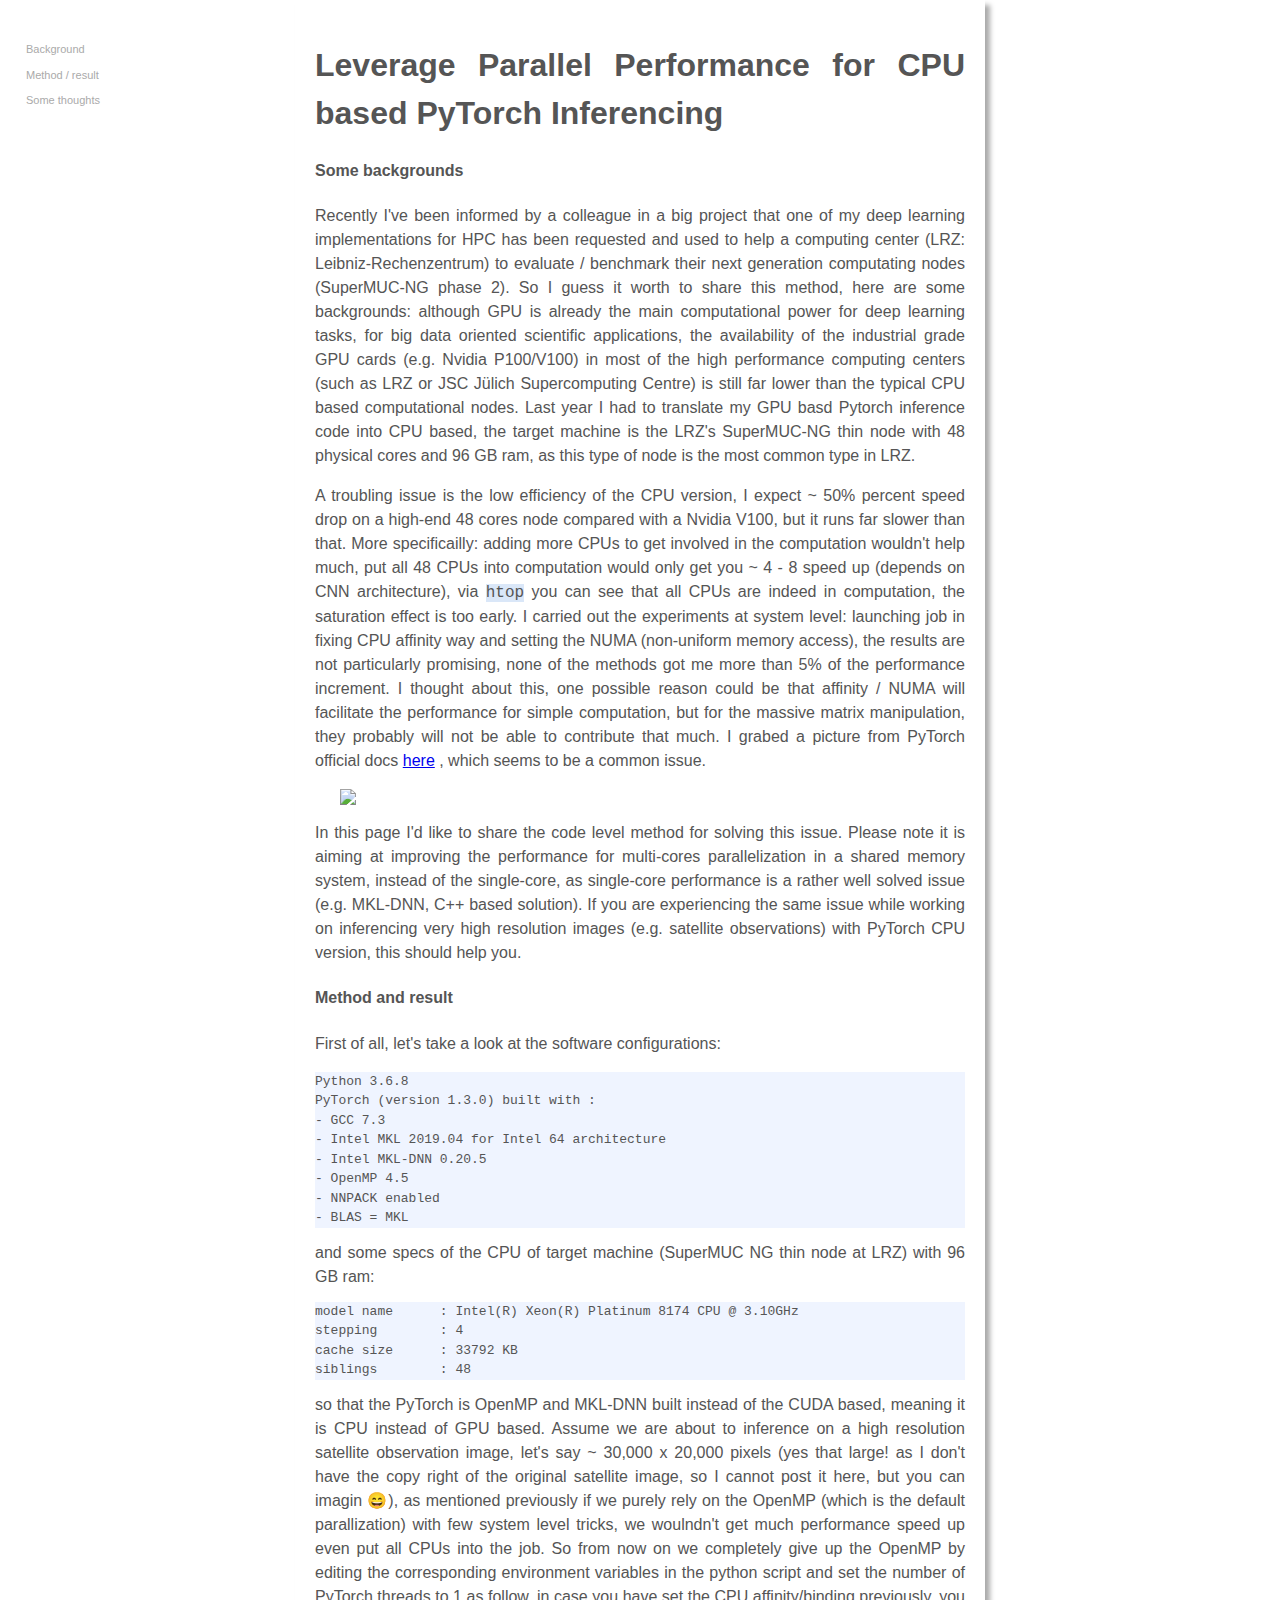
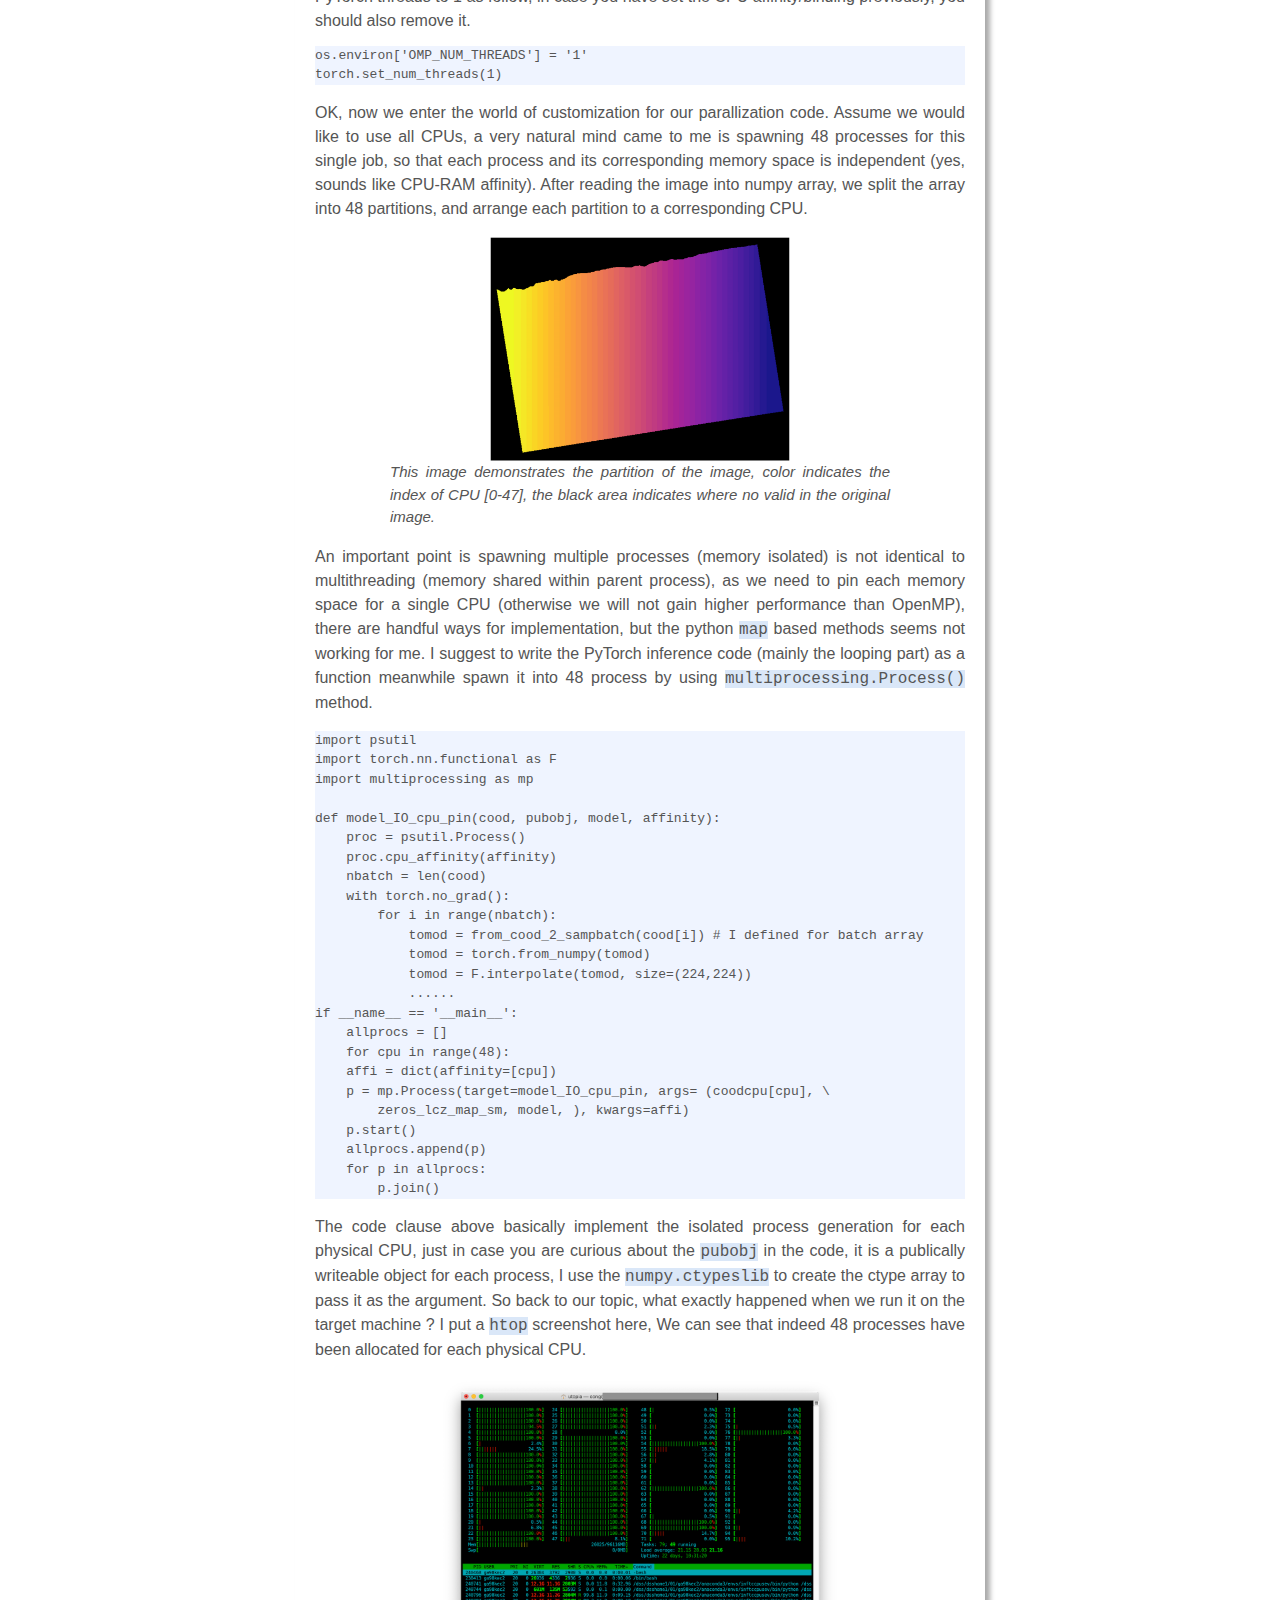
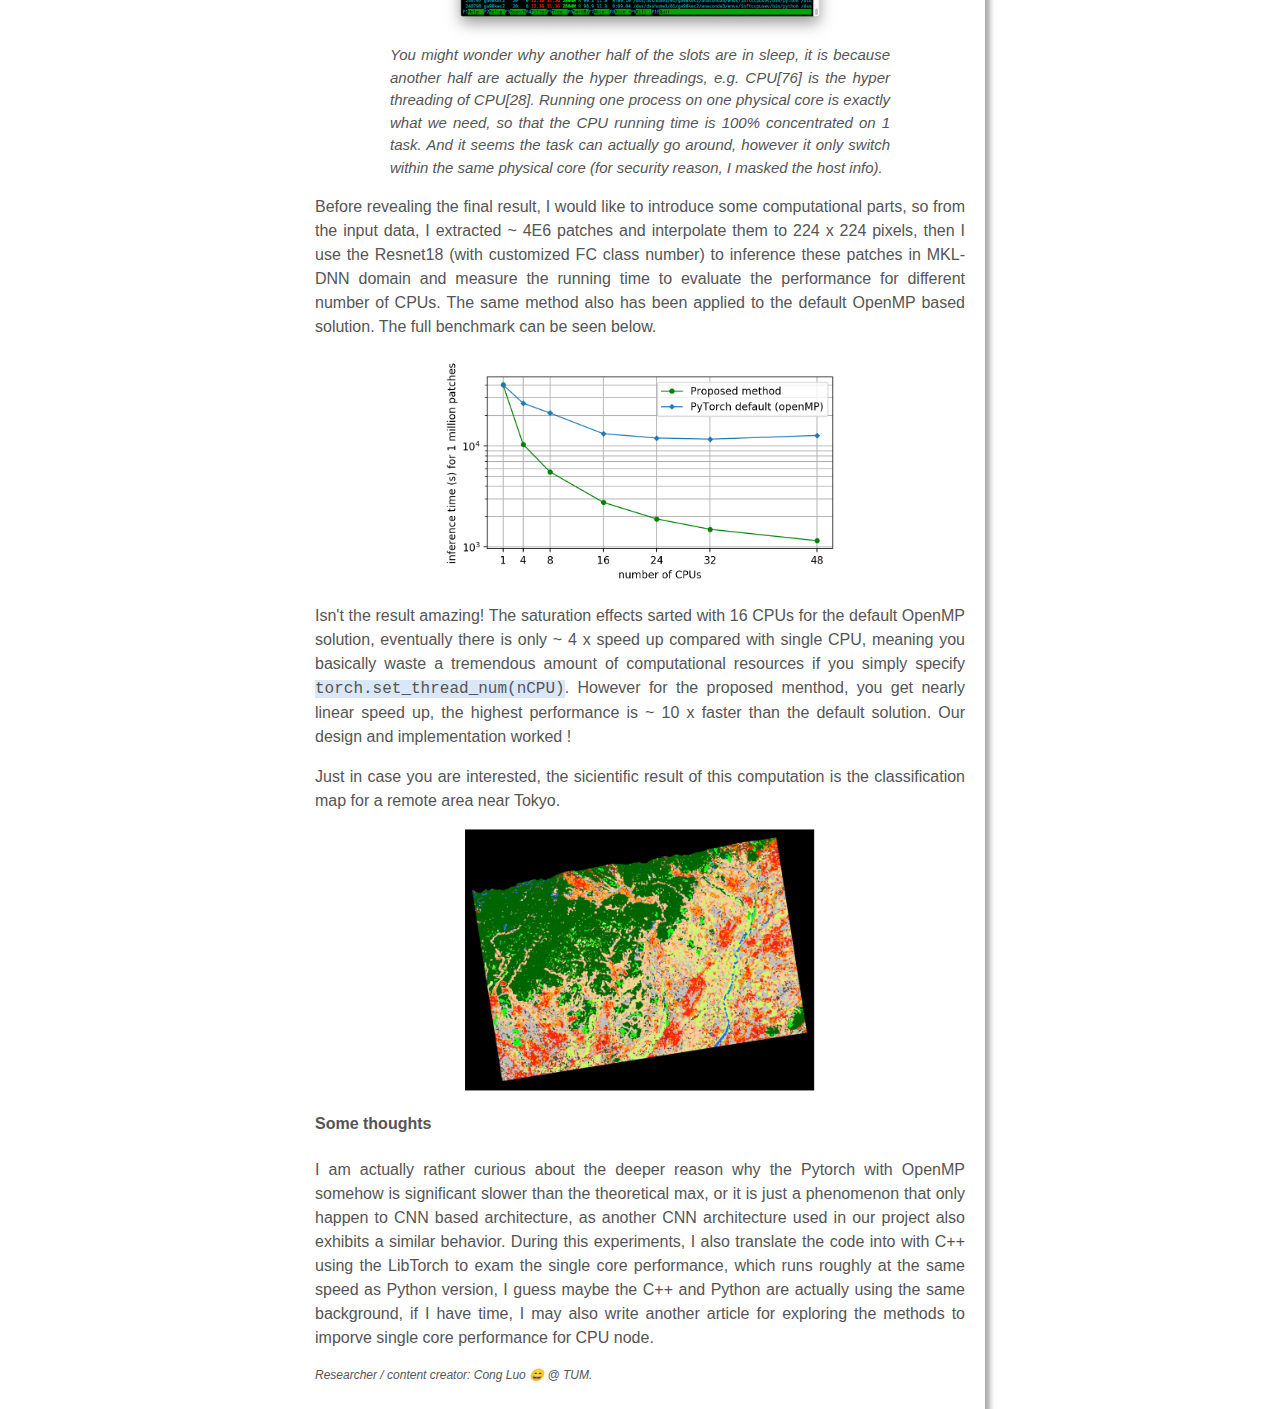
==== cpu-hpc-pytorch/index.html @ 54372940 "update" ====
<!DOCTYPE html>
<!-- copy right: Cong Luo -->
<html>
<head>
	<script src="https://cdn.jsdelivr.net/gh/google/code-prettify@master/loader/run_prettify.js"></script>

	<script>
	</script>
	<style>

	.sidenav {
  width: 110px;
  position: fixed;
  z-index: 1;
  top: 30px;
  left: 10px;
  background: white;
  overflow-x: hidden;
  padding: 8px 0;
	font-size: 11px;
}

.sidenav a {
  padding: 3px 8px 6px 16px;
  text-decoration: none;
  font-size: 11px;
  color: #aaaaaa;
  display: block;
	align: left;
}

.sidenav a:hover {
  color: ##3176FE;
}



	body {
		line-height: 1.5;
		padding: 20px;
		box-shadow: 5px 5px 5px #aaaaaa;
	  text-align: justify;
	  color: #555555;
	  font-family: Arial, Helvetica, sans-serif;
		font-size:16px;
	  max-width: 650px;
	  min-width: 650px;
	  width: auto;
	  width:650px;
	  margin: auto;
	  bottom: 10px;
	  background-repeat: no-repeat; /* Do not repeat the image */
	  background-image: url('img/bg.jpg');
	  background-size: cover;
	  top: 40px;
	  z-index: -1;
	  display: block;
	}

	.color1 {
	  color: #99ccff;
	  font-weight: bold;

	}
	.color2 {
	  color: #E4974E;
	}

	a {
	  color: ##377ED9;
	}

	a:hover {
	  color: #222222;
	}

	code{
		background-color: #DAE7F8;
	}


	img{
		display: block;
		margin-left: auto;
		margin-right: auto;
	}

	.article{
	  margin: auto;
	  max-width: 500px;
	  margin-top:10px;
	  font-weight: bold;
	  font-size: 14px;
	  pad: 3px;
	}

	.article:hover {
	  color: #333333;
	  background-color: #eeeeee;
	  transition-delay: 0.02s;
	}

	.list {
	  margin: auto;
	  max-width: 500px;
	  margin-top:10px;
	}

	.container{
	  margin-top:120px;
	}

	.prettyprint{
		font-size: 13px;
		background-color: #EFF4FF;
	}

	.cap{
		max-width: 500px;
		width: 500px;
		font-size: 15px;
		font-style: italic;
		margin: auto;
	}

	#titlebar{
	  opacity: 1.0;
	  z-index: 10;
	  cursor: grab;
	  background-image: linear-gradient(#e5e4e5, #cecece);
		max-width: 600px;
	  min-width: 600px;
	  height: 22px;
	  border-radius: 0px;
	}



	#frame{
	  position: absolute;
	  margin-top: 2px;
	  background-color: #000000;
	  opacity: 0.8;
	  max-width: 600px;
	  min-width: 600px;
	  height: 350px;
	  border-radius: 5px;
	  z-index: 9;
	  font-size: 12px;
	  text-align: left;
	}

	#courtesy{
	  font-size: 12px;
		font-style: italic;
	}

	</style>
</head>
<body>

	<div class="sidenav">
	  <a href="#bg">Background</a>
	  <a href="#md">Method / result</a>
	  <a href="#th">Some thoughts</a>
	</div>



<h1>
	Leverage Parallel Performance for CPU based PyTorch Inferencing
</h1>

<h4><a name='bg'>Some backgrounds</a></h4>

<p>
Recently I've been informed by a colleague in a big project that one of my deep learning implementations for HPC has been requested and used to help a computing center (LRZ: Leibniz-Rechenzentrum) to evaluate / benchmark their next generation computating nodes (SuperMUC-NG phase 2). So I guess it worth to share this method, here are some backgrounds: although GPU is already the main computational power for deep learning tasks, for big data oriented scientific applications, the availability of the industrial grade GPU cards (e.g. Nvidia P100/V100) in most of the high performance computing centers (such as LRZ or JSC Jülich Supercomputing Centre) is still far lower than the typical CPU based computational nodes. Last year I had to translate my GPU basd Pytorch inference code into CPU based, the target machine is the LRZ's SuperMUC-NG thin node with 48 physical cores and 96 GB ram, as this type of node is the most common type in LRZ.
</p>


<p>
 A troubling issue is the low efficiency of the CPU version, I expect ~ 50% percent speed drop on a high-end 48 cores node compared with a Nvidia V100, but it runs far slower than that. More specificailly: adding more CPUs to get involved in the computation wouldn't help much, put all 48 CPUs into computation would only get you ~ 4 - 8 speed up (depends on CNN architecture), via <code>htop</code> you can see that all CPUs are indeed in computation, the saturation effect is too early. I carried out the experiments at system level: launching job in fixing CPU affinity way and setting the NUMA (non-uniform memory access), the results are not particularly promising, none of the methods got me more than 5% of the performance increment. I thought about this, one possible reason could be that affinity / NUMA will facilitate the performance for simple computation, but for the massive matrix manipulation, they probably will not be able to contribute that much. I grabed a picture from PyTorch official docs <a href="https://pytorch.org/docs/stable/notes/cpu_threading_torchscript_inference.html?highlight=cpu%20threading">here</a>
, which seems to be a common issue. </p>
	<img src="https://pytorch.org/docs/stable/_images/cpu_threading_runtimes.svg" width="600">

<p>
	In this page I'd like to share the code level method for solving this issue. Please note it is aiming at improving the performance for multi-cores parallelization in a shared memory system, instead of the single-core, as single-core performance is a rather well solved issue (e.g. MKL-DNN, C++ based solution). If you are experiencing the same issue while working on inferencing very high resolution images (e.g. satellite observations) with PyTorch CPU version, this should help you.
</p>


<h4><a name='md'>Method and result</a></h4>

<p>
First of all, let's take a look at the software configurations:</p>

<pre class="prettyprint">Python 3.6.8
PyTorch (version 1.3.0) built with :
- GCC 7.3
- Intel MKL 2019.04 for Intel 64 architecture
- Intel MKL-DNN 0.20.5
- OpenMP 4.5
- NNPACK enabled
- BLAS = MKL
</pre>

and some specs of the CPU of target machine (SuperMUC NG thin node at LRZ) with 96 GB ram:
<pre class="prettyprint">
model name      : Intel(R) Xeon(R) Platinum 8174 CPU @ 3.10GHz
stepping        : 4
cache size      : 33792 KB
siblings        : 48
</pre>

so that the PyTorch is OpenMP and MKL-DNN built instead of the CUDA	based, meaning it is CPU instead of GPU based. Assume we are about to inference on a high resolution satellite observation image, let's say ~ 30,000 x 20,000 pixels (yes that large! as I don't have the copy right of the original satellite image, so I cannot post it here, but you can imagin &#128516;), as mentioned previously if we purely rely on the OpenMP (which is the default parallization) with few system level tricks, we woulndn't get much performance speed up even put all CPUs into the job. So from now on we completely give up the OpenMP by editing the corresponding environment variables in the python script and set the number of PyTorch threads to 1 as follow, in case you have set the CPU affinity/binding previously, you should also remove it.
<pre class="prettyprint">
os.environ['OMP_NUM_THREADS'] = '1'
torch.set_num_threads(1)
</pre>

<p>OK, now we enter the world of customization for our parallization code. Assume we would like to use all CPUs, a very natural mind came to me is spawning 48 processes for this single job, so that each process and its corresponding memory space is independent (yes, sounds like CPU-RAM affinity). After reading the image into numpy array, we split the array into 48 partitions, and arrange each partition to a corresponding CPU.</p>

<img src="img/cpu_ram.png" width="300">
<div class='cap'>
This image demonstrates the partition of the image, color indicates the index of CPU [0-47], the black area indicates where no valid in the original image.
</div>

<p>
	An important point is spawning multiple processes (memory isolated) is not identical to multithreading (memory shared within parent process), as we need to pin each memory space for a single CPU (otherwise we will not gain higher performance than OpenMP), there are handful ways for implementation, but the python <code>map</code> based methods seems not working for me. I suggest to write the PyTorch inference code (mainly the looping part) as a function meanwhile spawn it into 48 process by using <code>multiprocessing.Process()</code> method.
</p>


<pre class="prettyprint">
import psutil
import torch.nn.functional as F
import multiprocessing as mp

def model_IO_cpu_pin(cood, pubobj, model, affinity):
    proc = psutil.Process()
    proc.cpu_affinity(affinity)
    nbatch = len(cood)
    with torch.no_grad():
        for i in range(nbatch):
            tomod = from_cood_2_sampbatch(cood[i]) # I defined for batch array
            tomod = torch.from_numpy(tomod)
            tomod = F.interpolate(tomod, size=(224,224))
            ......
if __name__ == '__main__':
    allprocs = []
    for cpu in range(48):
    affi = dict(affinity=[cpu])
    p = mp.Process(target=model_IO_cpu_pin, args= (coodcpu[cpu], \
        zeros_lcz_map_sm, model, ), kwargs=affi)
    p.start()
    allprocs.append(p)
    for p in allprocs:
        p.join()
</pre>

<p>The code clause above basically implement the isolated process generation for each physical CPU, just in case you are curious about the <code>pubobj</code> in the code, it is a publically writeable object for each process, I use the <code>numpy.ctypeslib</code> to create the ctype array to pass it as the argument.

So back to our topic, what exactly happened when we run it on the target machine ? I put a <code>htop</code> screenshot here, We can see that indeed 48 processes have been allocated for each physical CPU. </p>

<img src="img/htop.png" width="400">
<div class='cap'>
You might wonder why another half of the slots are in sleep, it is because another half are actually the hyper threadings, e.g.  CPU[76] is the hyper threading of CPU[28]. Running one process on one physical core is exactly what we need, so that the CPU running time is 100% concentrated on 1 task. And it seems the task can actually go around, however it only switch within the same physical core (for security reason, I masked the host info).
</div>


<p>
Before revealing the final result,  I would like to introduce some computational parts, so from the input data, I extracted ~ 4E6 patches and interpolate them to 224 x 224 pixels, then I use the Resnet18 (with customized FC class number) to inference these patches in MKL-DNN domain and measure the running time to evaluate the performance for different number of CPUs. The same method also has been applied to the default OpenMP based solution. The full benchmark can be seen below.
</p>


<img src="img/cpu-benchmark.png" width="400">
<p>
Isn't the result amazing! The saturation effects sarted with 16 CPUs for the default OpenMP solution, eventually there is only ~ 4 x speed up compared with single CPU, meaning you basically waste a tremendous amount of computational resources if you simply specify <code>torch.set_thread_num(nCPU)</code>. However for the proposed menthod, you get nearly linear speed up, the highest performance is ~ 10 x faster than the default solution. Our design and implementation worked !
</p>

<p>
 Just in case you are interested, the sicientific result of this computation is the classification map for a remote area near Tokyo.
</p>

<img src="img/tk_demo.png" width="350">

<h4><a name='th'>Some thoughts</a></h4>


<p>
I am actually rather curious about the deeper reason why the Pytorch with OpenMP somehow is significant slower than the theoretical max, or it is just a phenomenon that only happen to CNN based architecture, as another CNN architecture used in our project also exhibits a similar behavior. During this experiments, I also translate the code into with C++ using the LibTorch to exam the single core performance, which runs roughly at the same speed as Python version, I guess maybe the C++ and Python are actually using the same background,  if I have time, I may also write another article for exploring the methods to imporve single core performance for CPU node.
</p>


<p id='courtesy'>
	Researcher / content creator: Cong Luo &#128516; @ TUM.
</p>
</body>
</html>
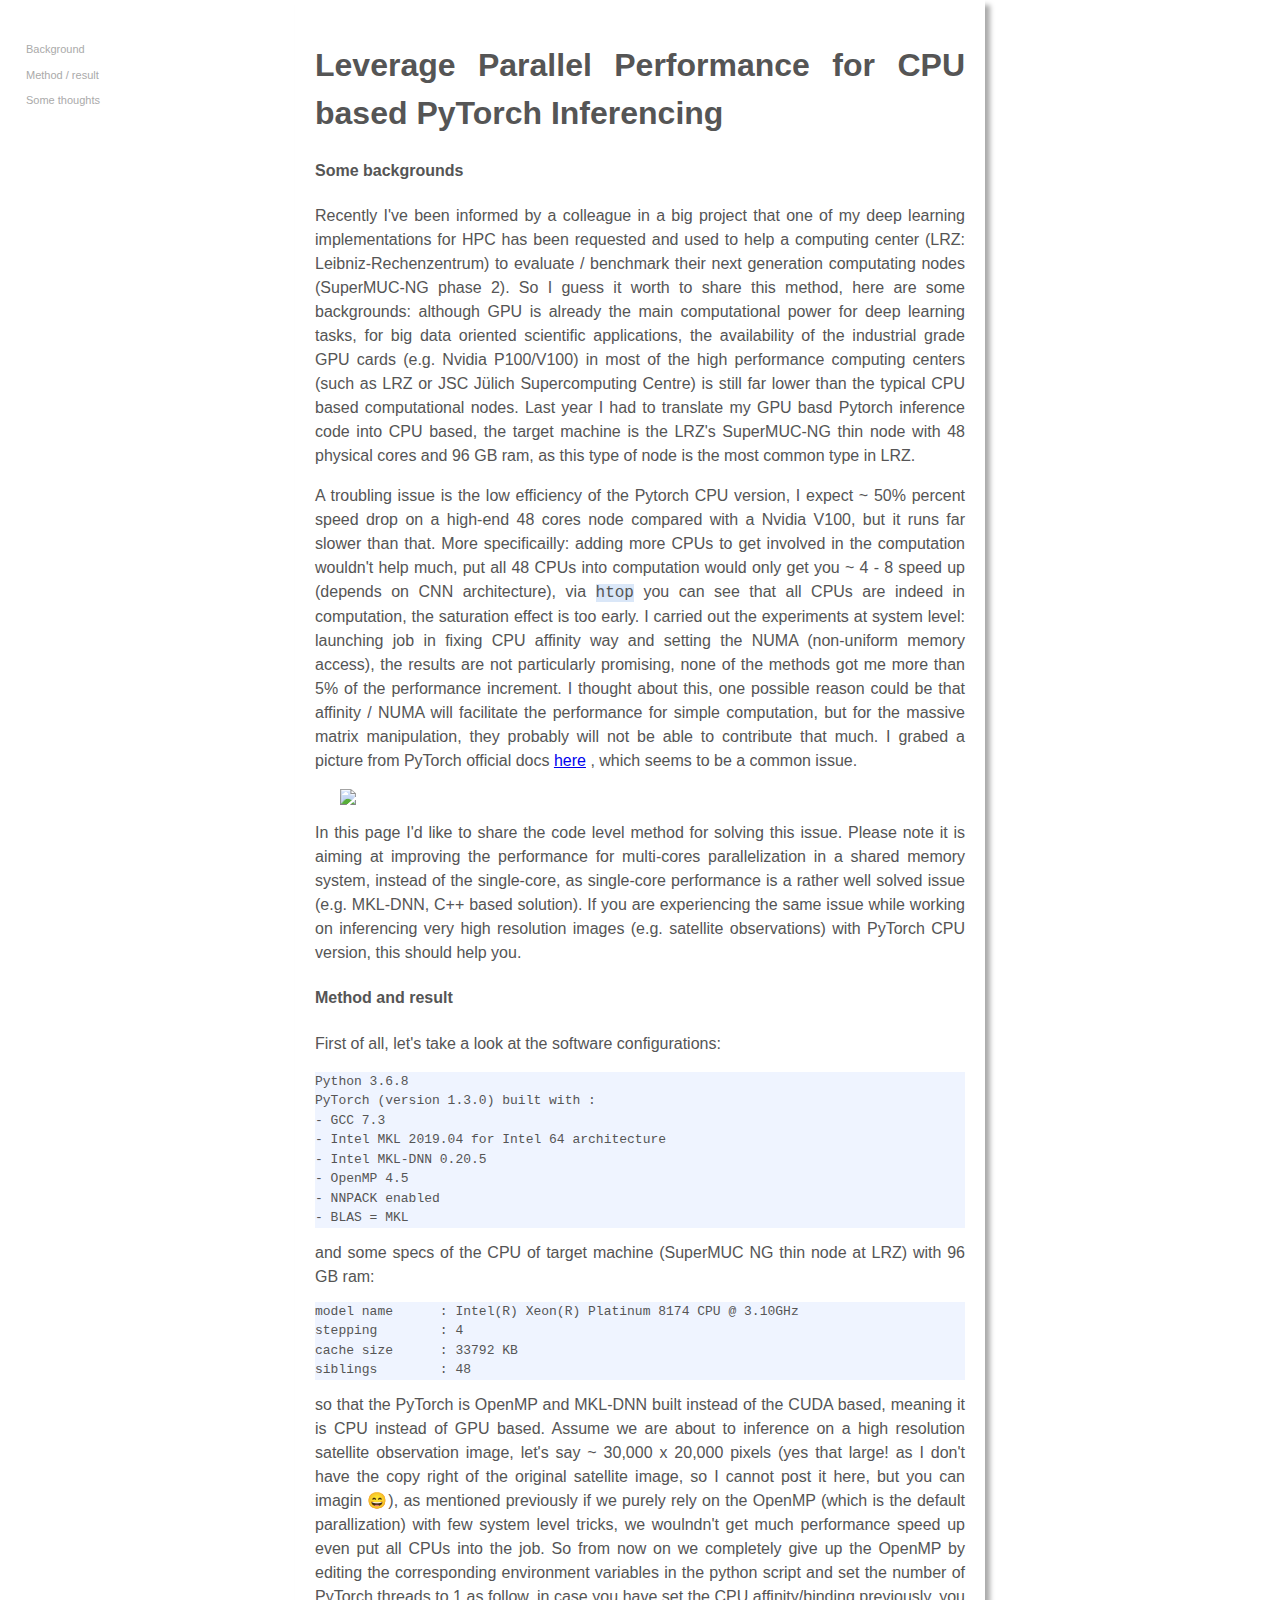
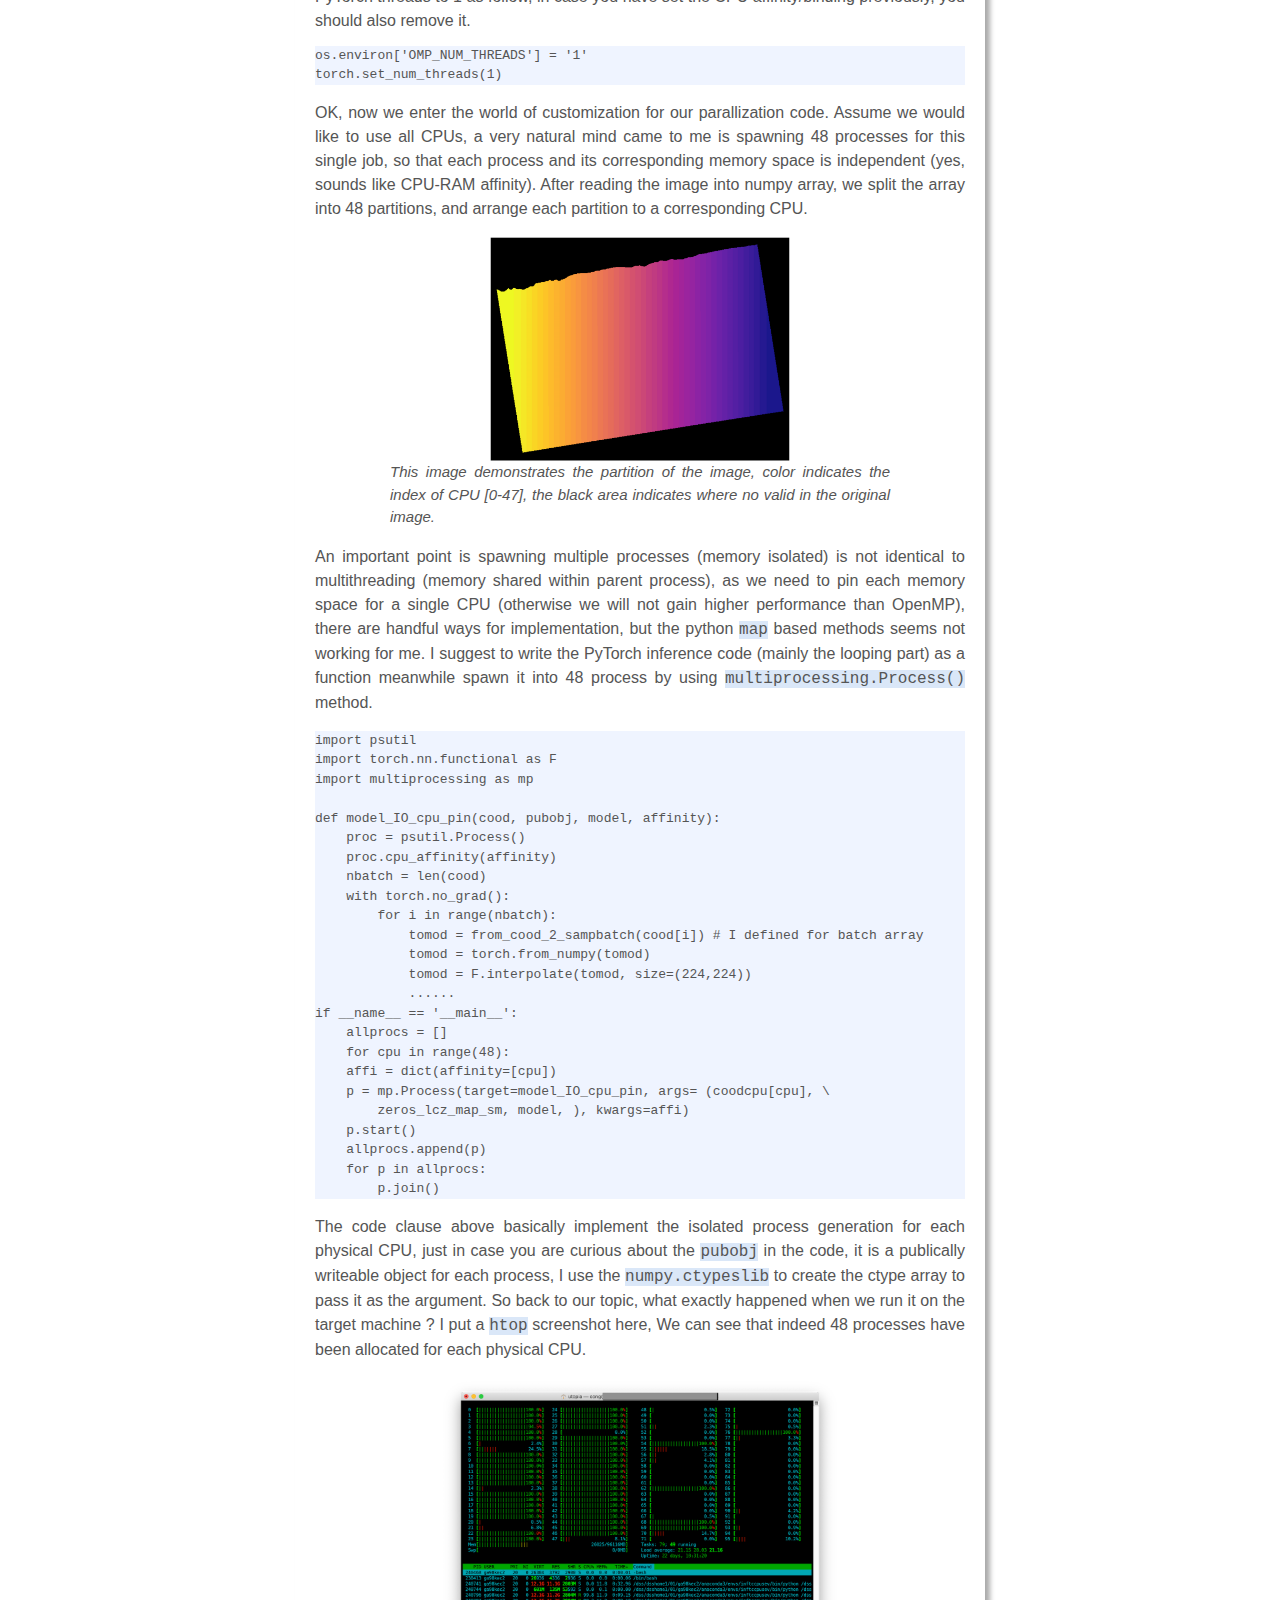
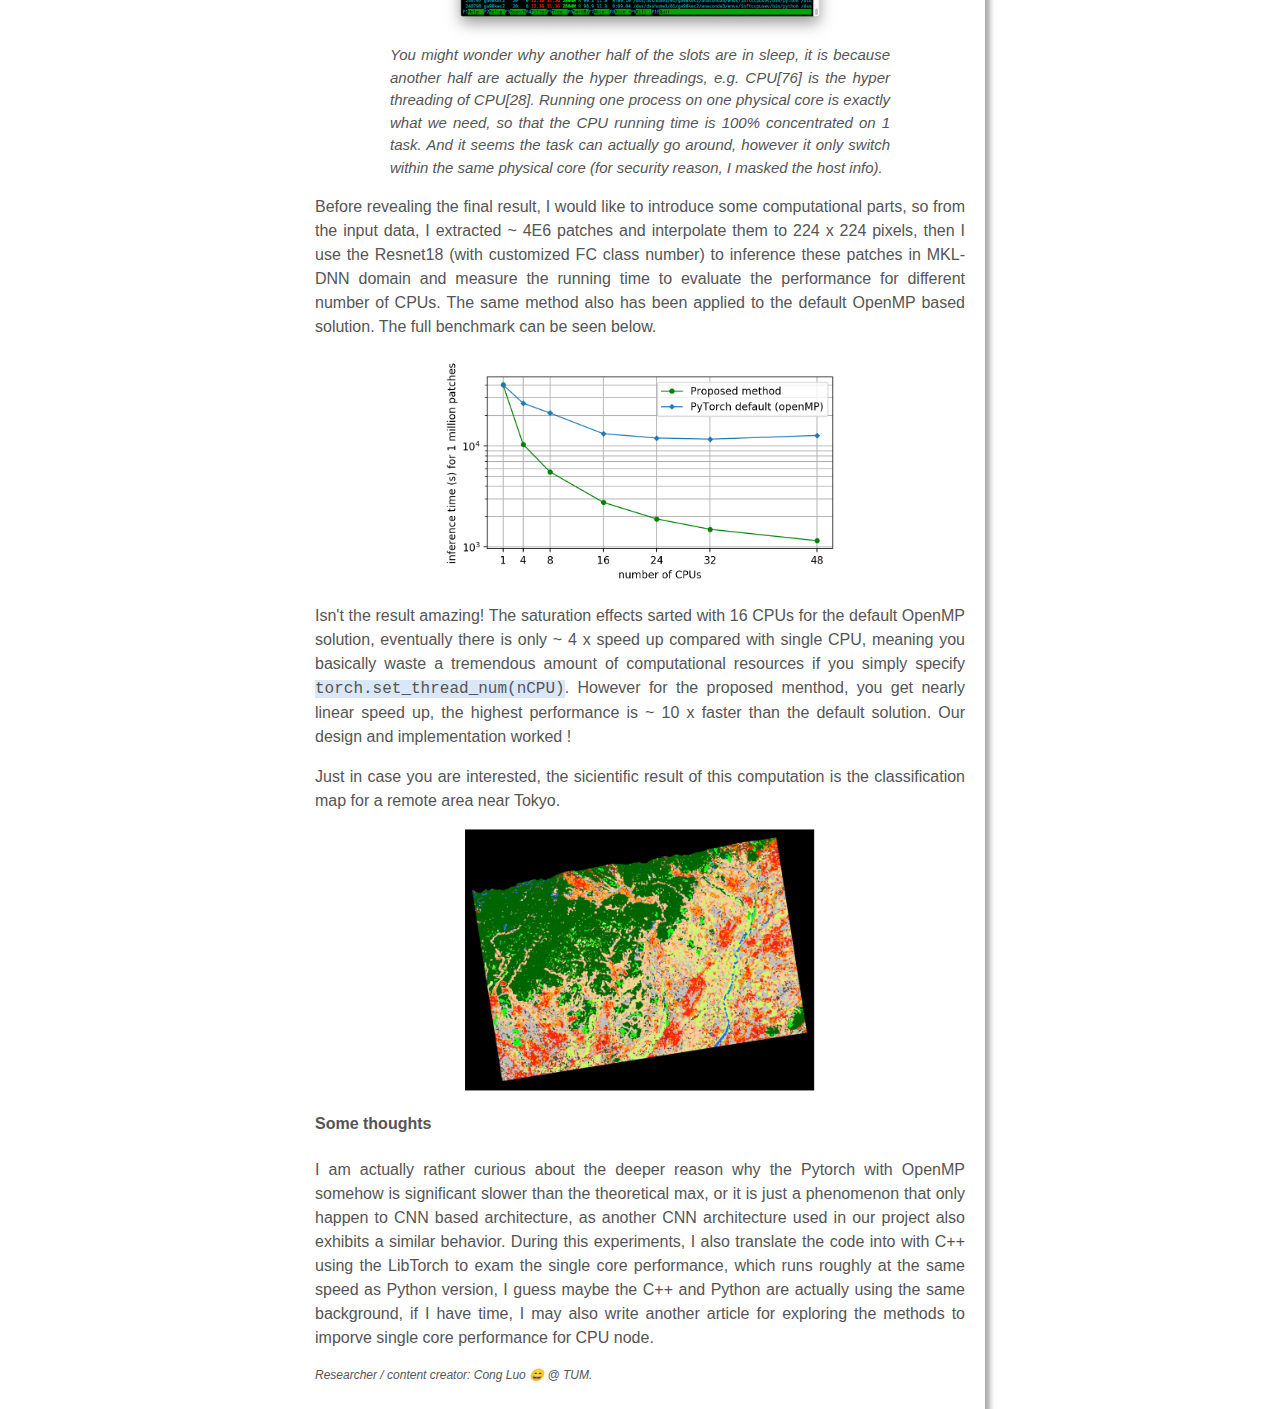
==== commit deefe0da: "update" ====
--- a/cpu-hpc-pytorch/index.html
+++ b/cpu-hpc-pytorch/index.html
@@ -179,7 +179,7 @@
 
 
 <p>
- A troubling issue is the low efficiency of the CPU version, I expect ~ 50% percent speed drop on a high-end 48 cores node compared with a Nvidia V100, but it runs far slower than that. More specificailly: adding more CPUs to get involved in the computation wouldn't help much, put all 48 CPUs into computation would only get you ~ 4 - 8 speed up (depends on CNN architecture), via <code>htop</code> you can see that all CPUs are indeed in computation, the saturation effect is too early. I carried out the experiments at system level: launching job in fixing CPU affinity way and setting the NUMA (non-uniform memory access), the results are not particularly promising, none of the methods got me more than 5% of the performance increment. I thought about this, one possible reason could be that affinity / NUMA will facilitate the performance for simple computation, but for the massive matrix manipulation, they probably will not be able to contribute that much. I grabed a picture from PyTorch official docs <a href="https://pytorch.org/docs/stable/notes/cpu_threading_torchscript_inference.html?highlight=cpu%20threading">here</a>
+ A troubling issue is the low efficiency of the Pytorch CPU version, I expect ~ 50% percent speed drop on a high-end 48 cores node compared with a Nvidia V100, but it runs far slower than that. More specificailly: adding more CPUs to get involved in the computation wouldn't help much, put all 48 CPUs into computation would only get you ~ 4 - 8 speed up (depends on CNN architecture), via <code>htop</code> you can see that all CPUs are indeed in computation, the saturation effect is too early. I carried out the experiments at system level: launching job in fixing CPU affinity way and setting the NUMA (non-uniform memory access), the results are not particularly promising, none of the methods got me more than 5% of the performance increment. I thought about this, one possible reason could be that affinity / NUMA will facilitate the performance for simple computation, but for the massive matrix manipulation, they probably will not be able to contribute that much. I grabed a picture from PyTorch official docs <a href="https://pytorch.org/docs/stable/notes/cpu_threading_torchscript_inference.html?highlight=cpu%20threading">here</a>
 , which seems to be a common issue. </p>
 	<img src="https://pytorch.org/docs/stable/_images/cpu_threading_runtimes.svg" width="600">
 
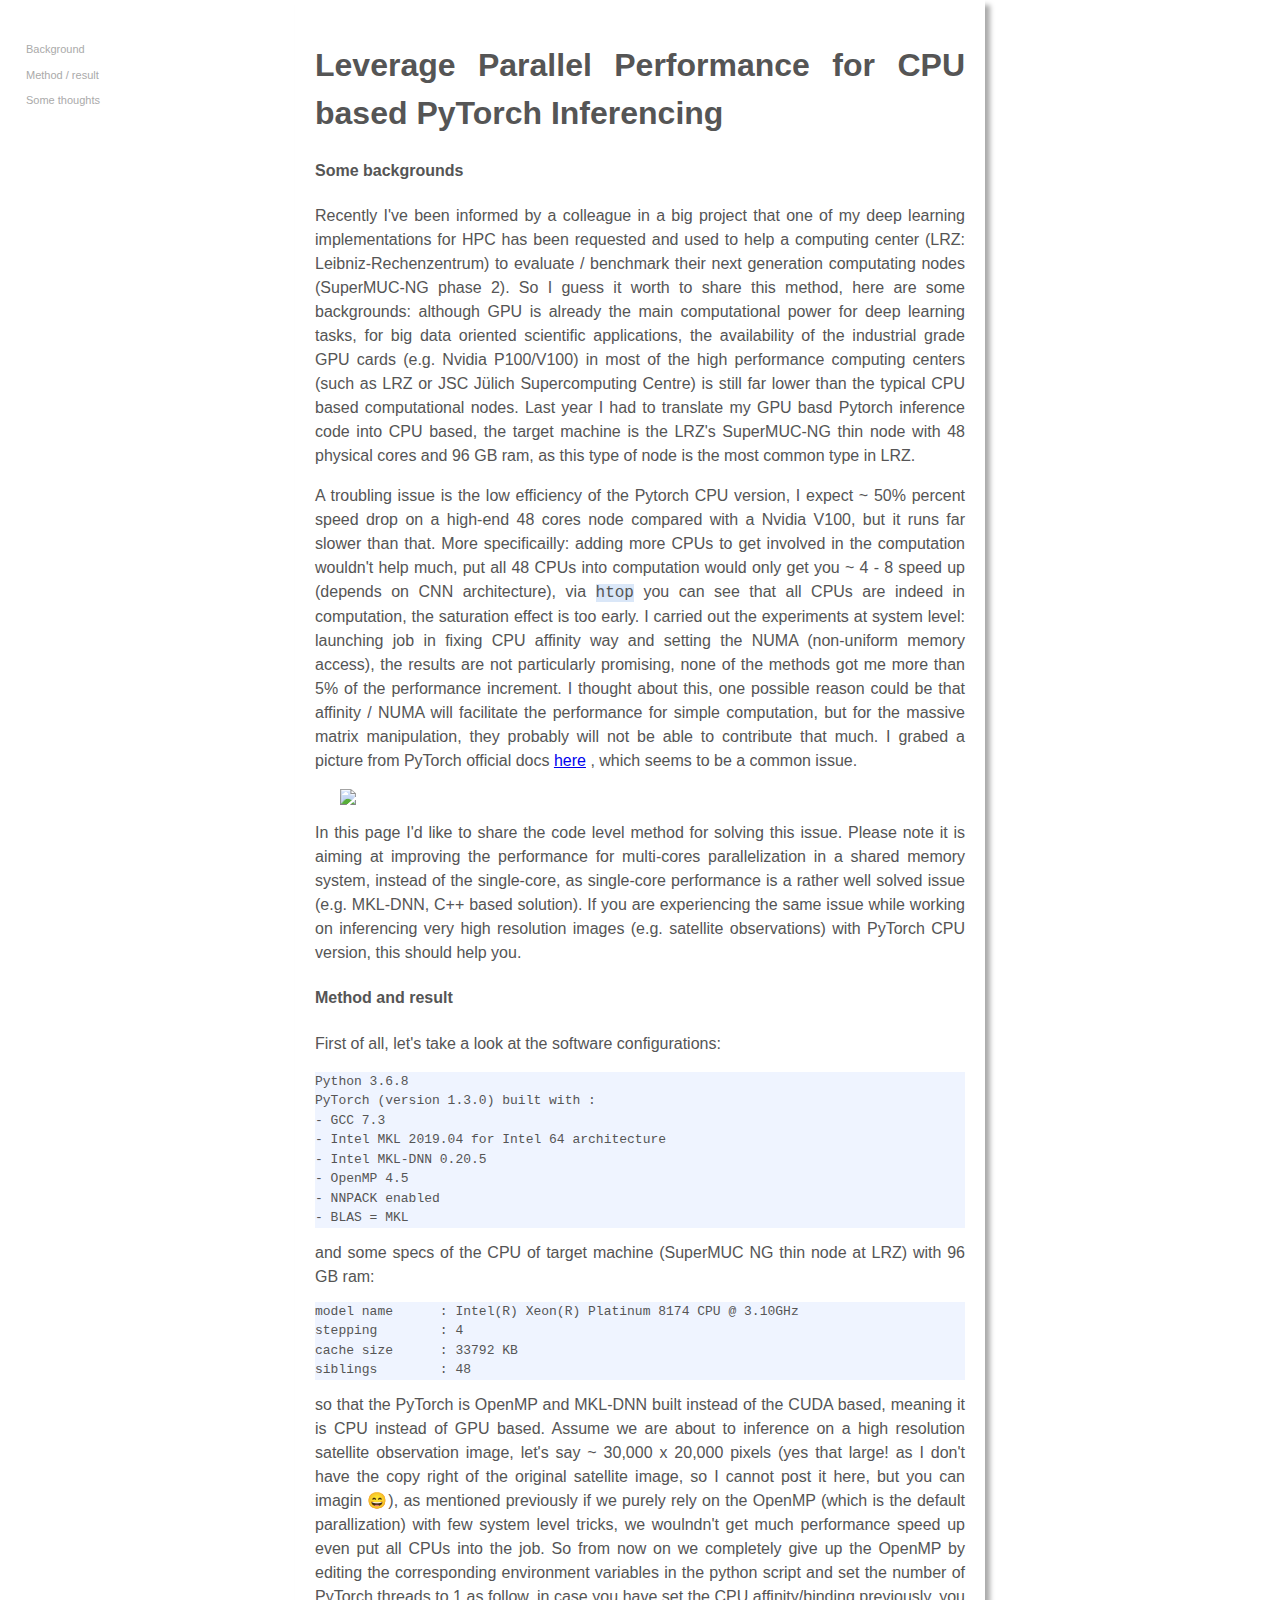
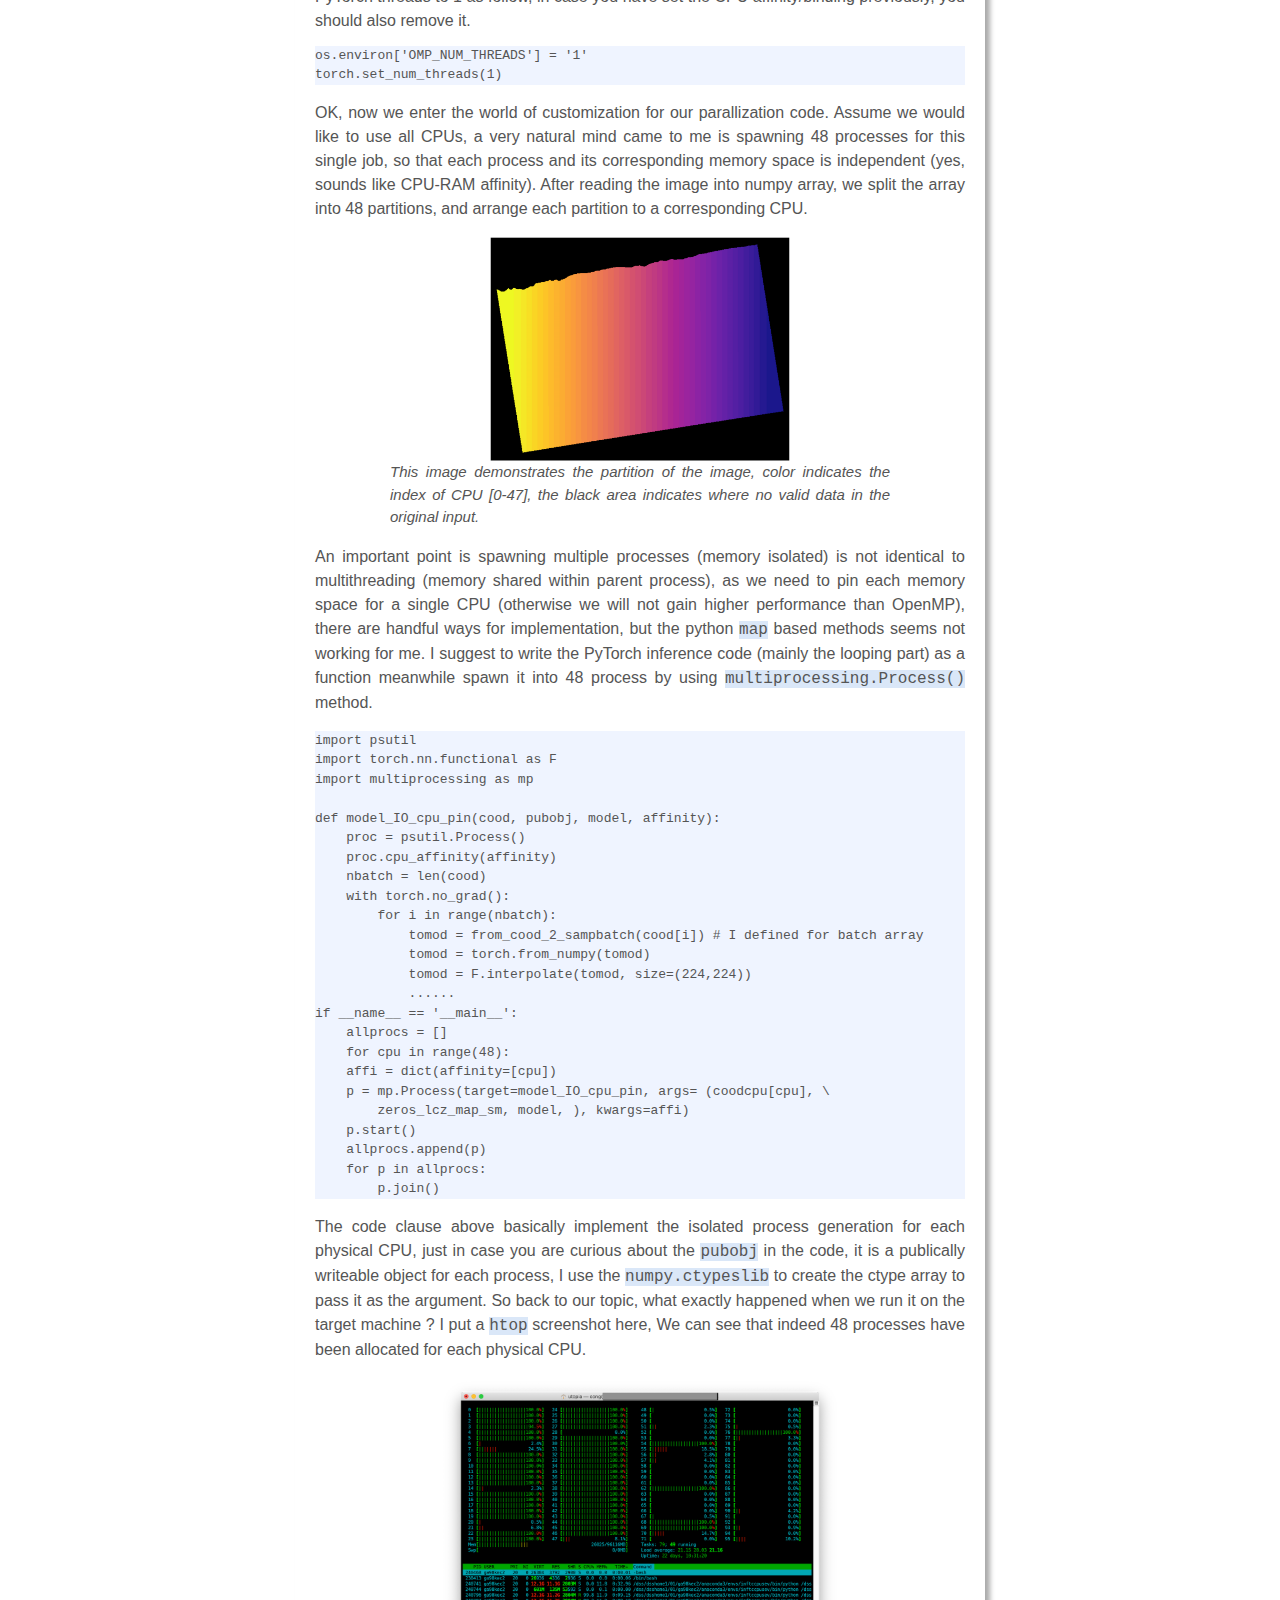
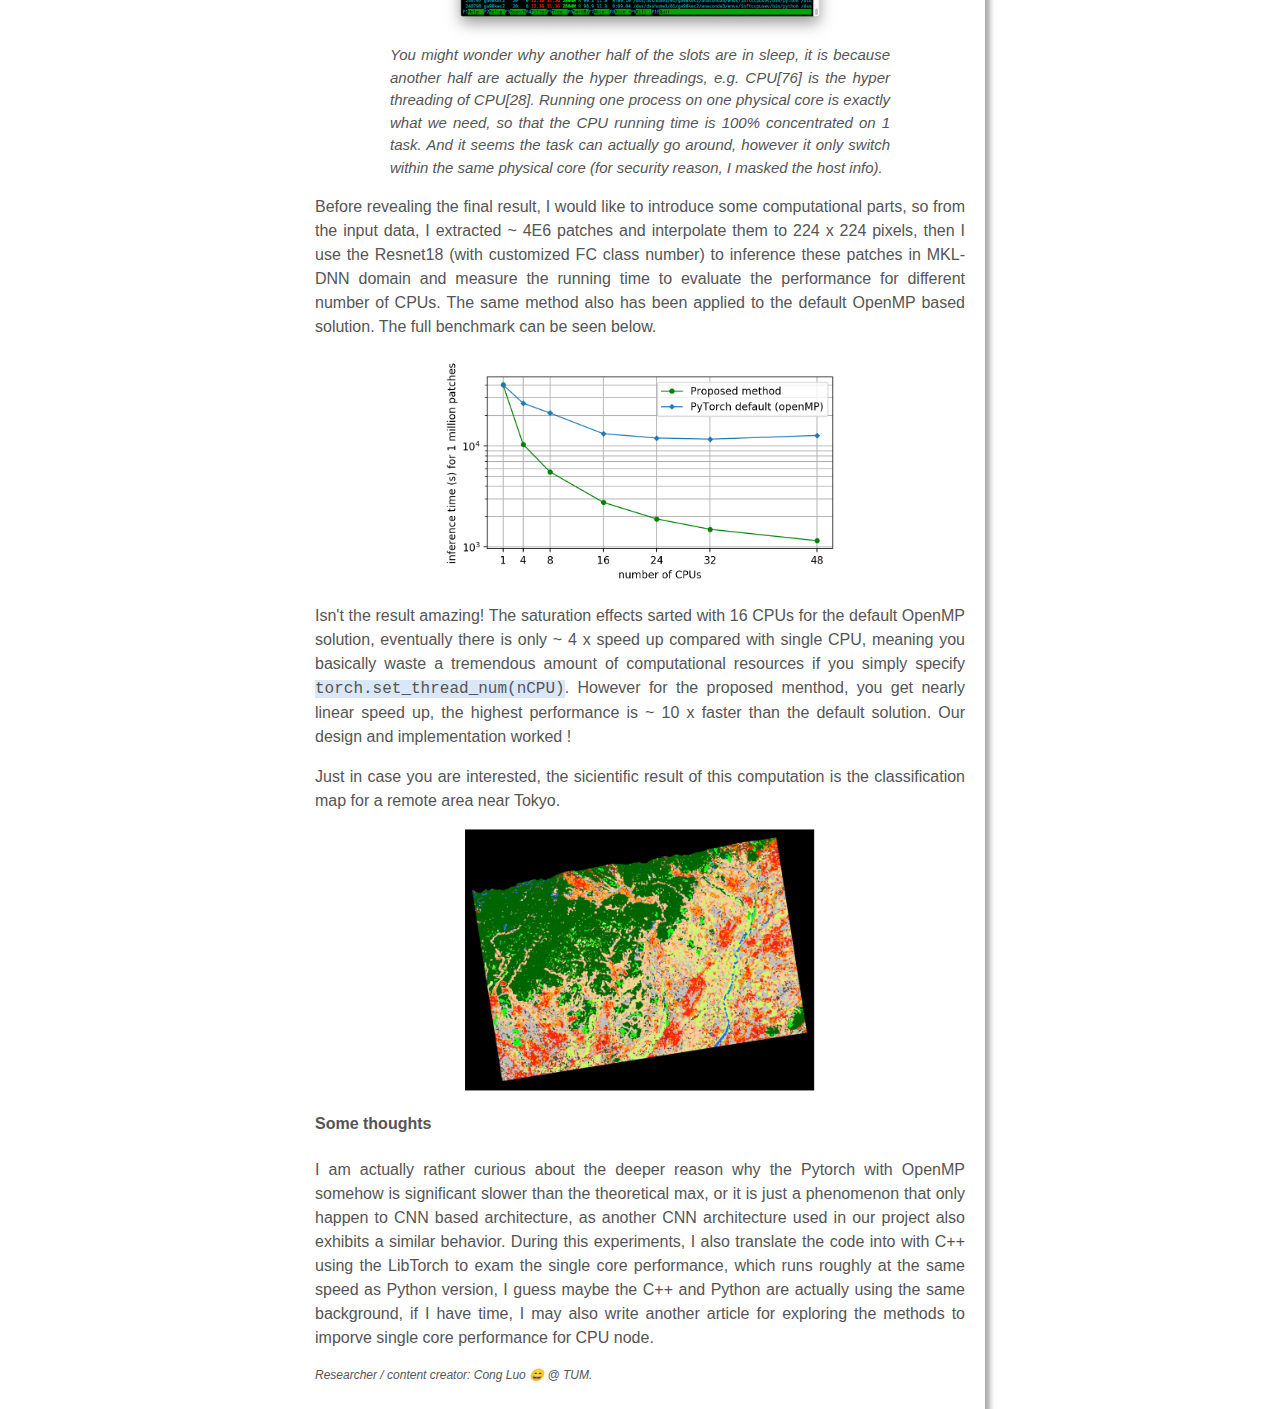
==== commit 1dcad85f: "add second article" ====
--- a/cpu-hpc-pytorch/index.html
+++ b/cpu-hpc-pytorch/index.html
@@ -221,7 +221,7 @@
 
 <img src="img/cpu_ram.png" width="300">
 <div class='cap'>
-This image demonstrates the partition of the image, color indicates the index of CPU [0-47], the black area indicates where no valid in the original image.
+This image demonstrates the partition of the image, color indicates the index of CPU [0-47], the black area indicates where no valid data in the original input.
 </div>
 
 <p>
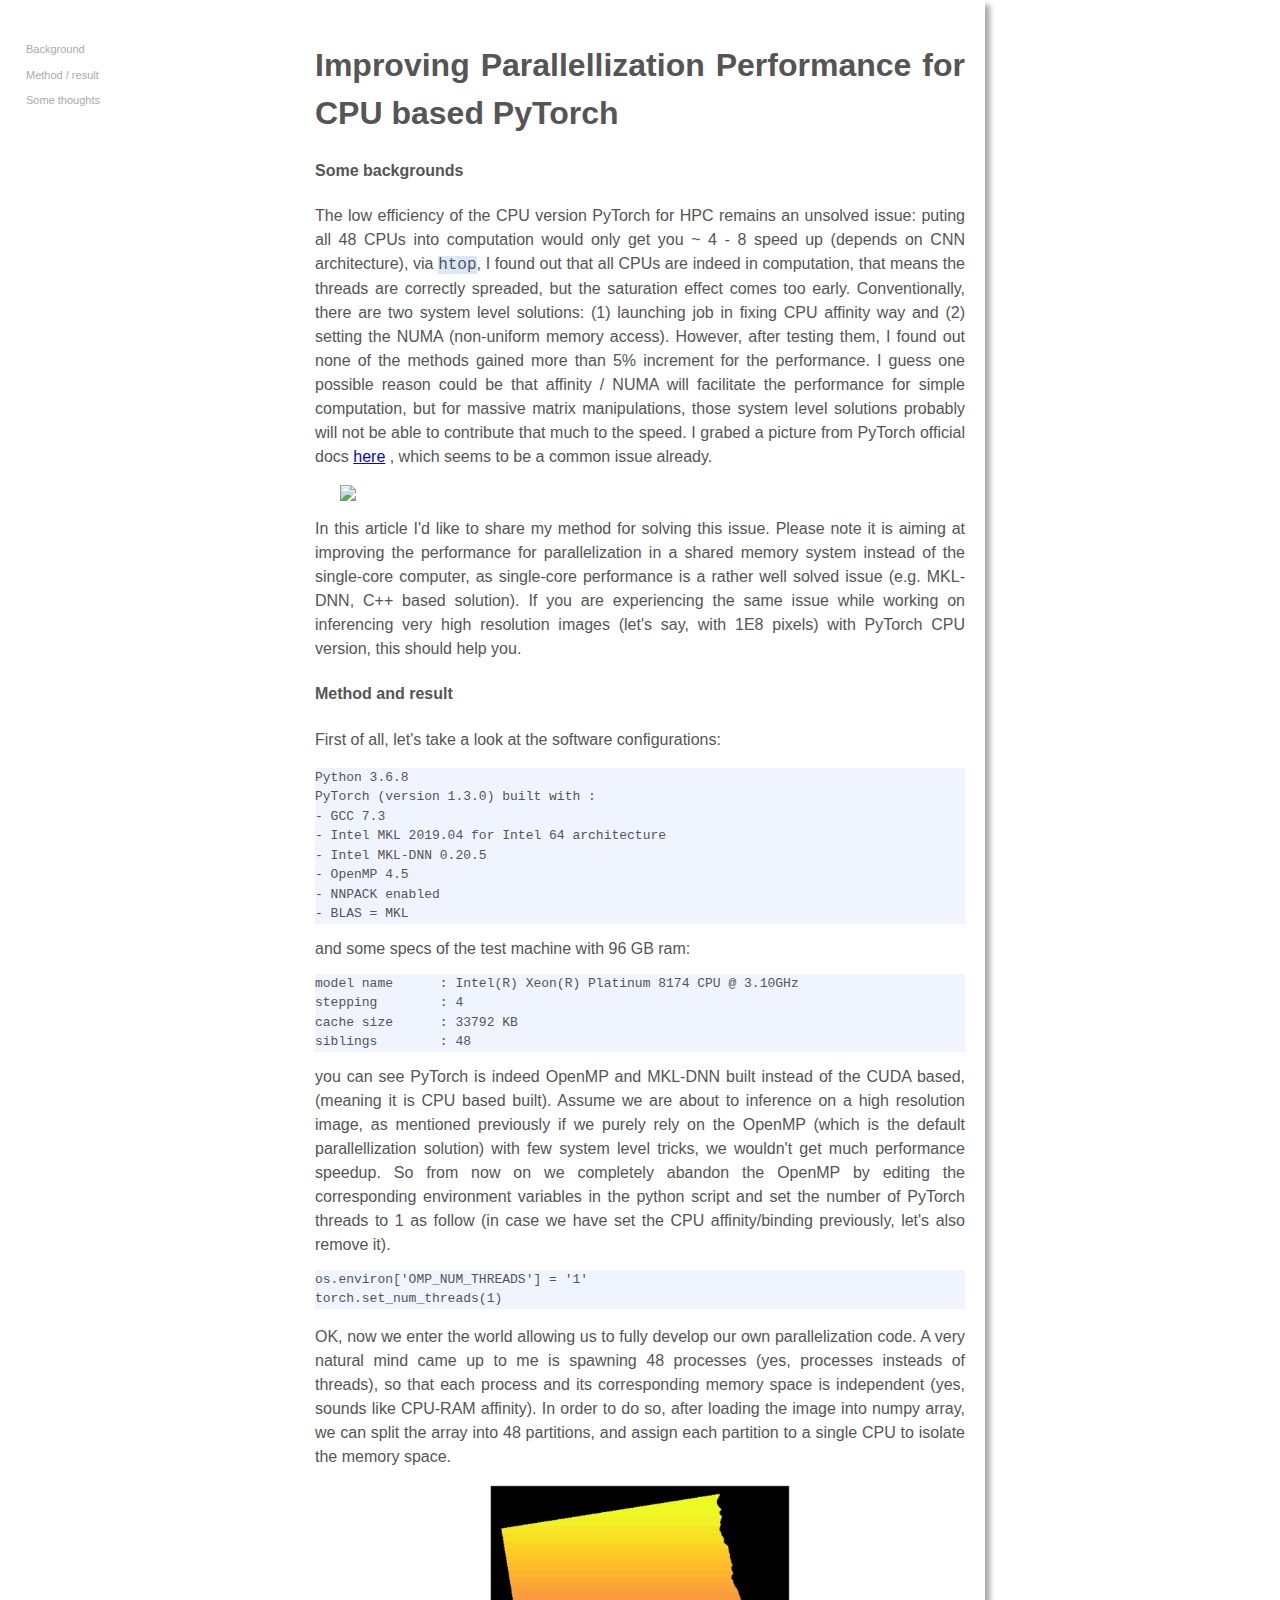
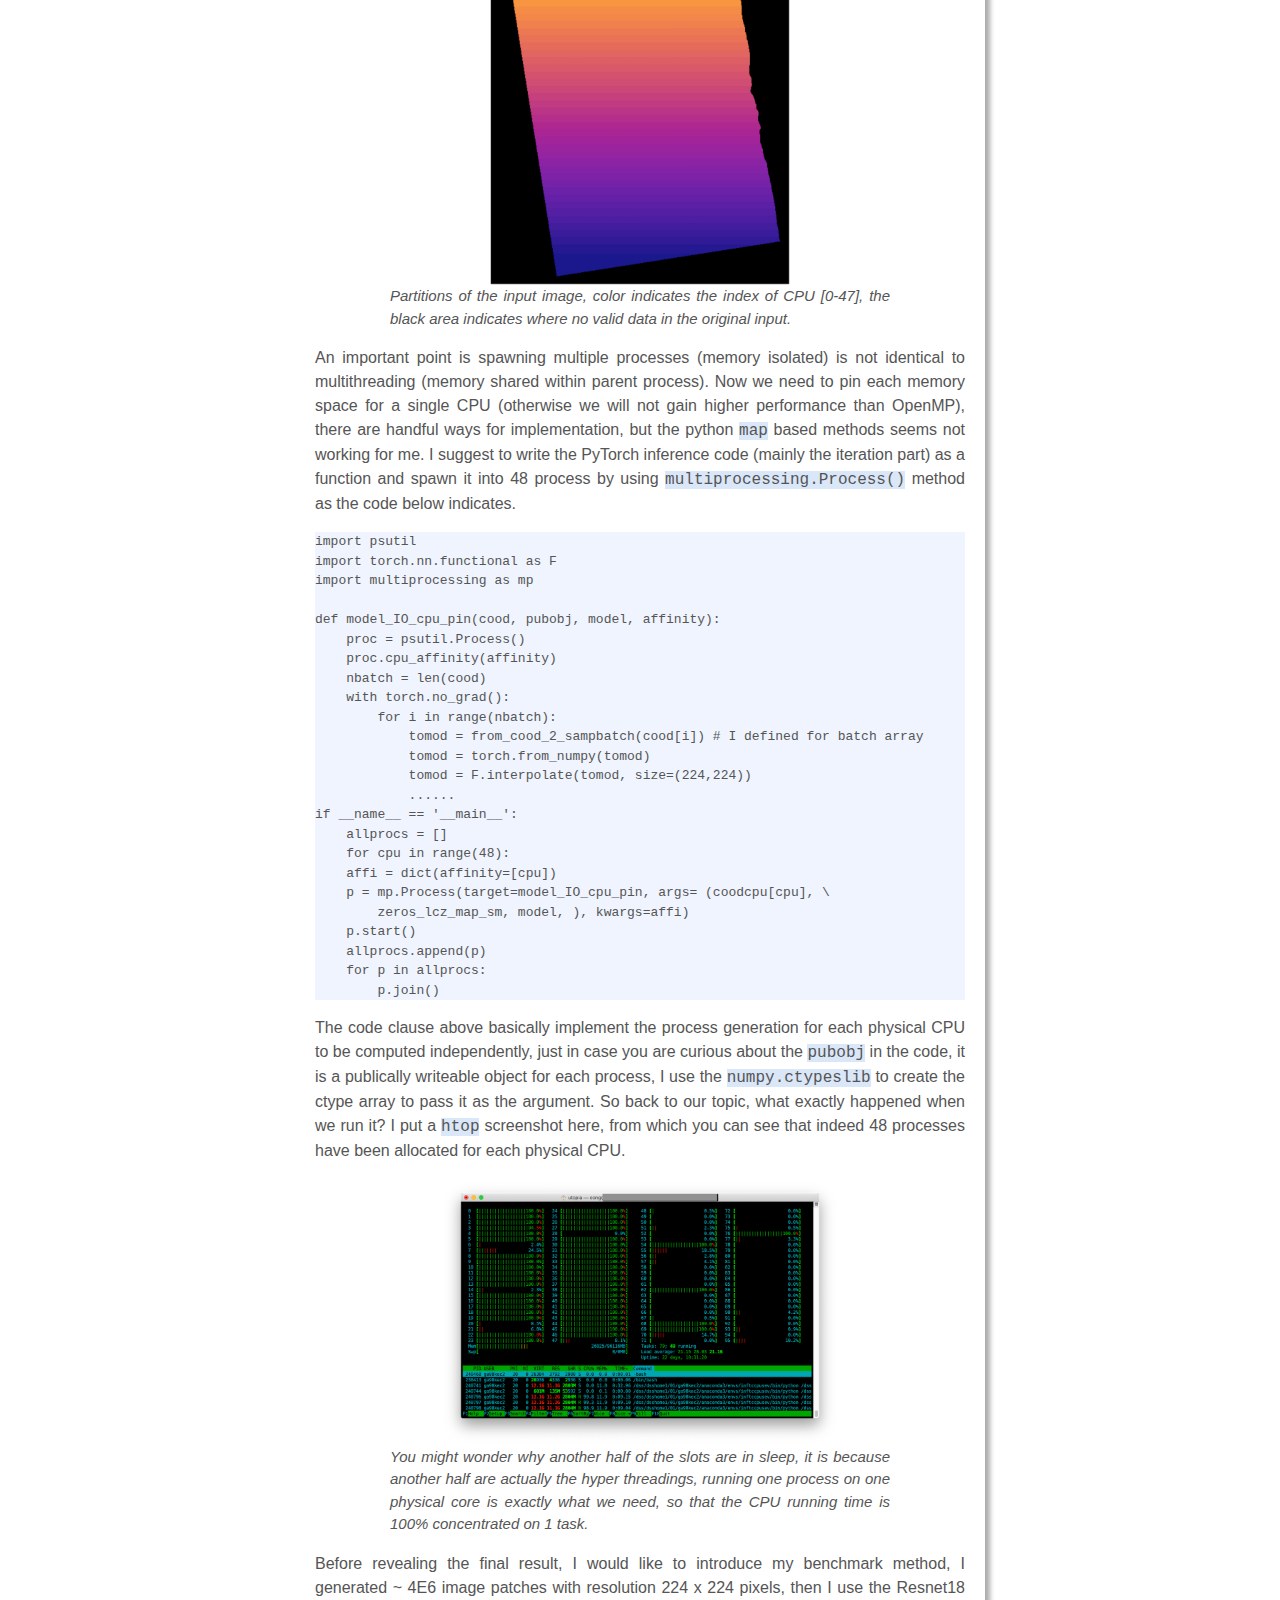
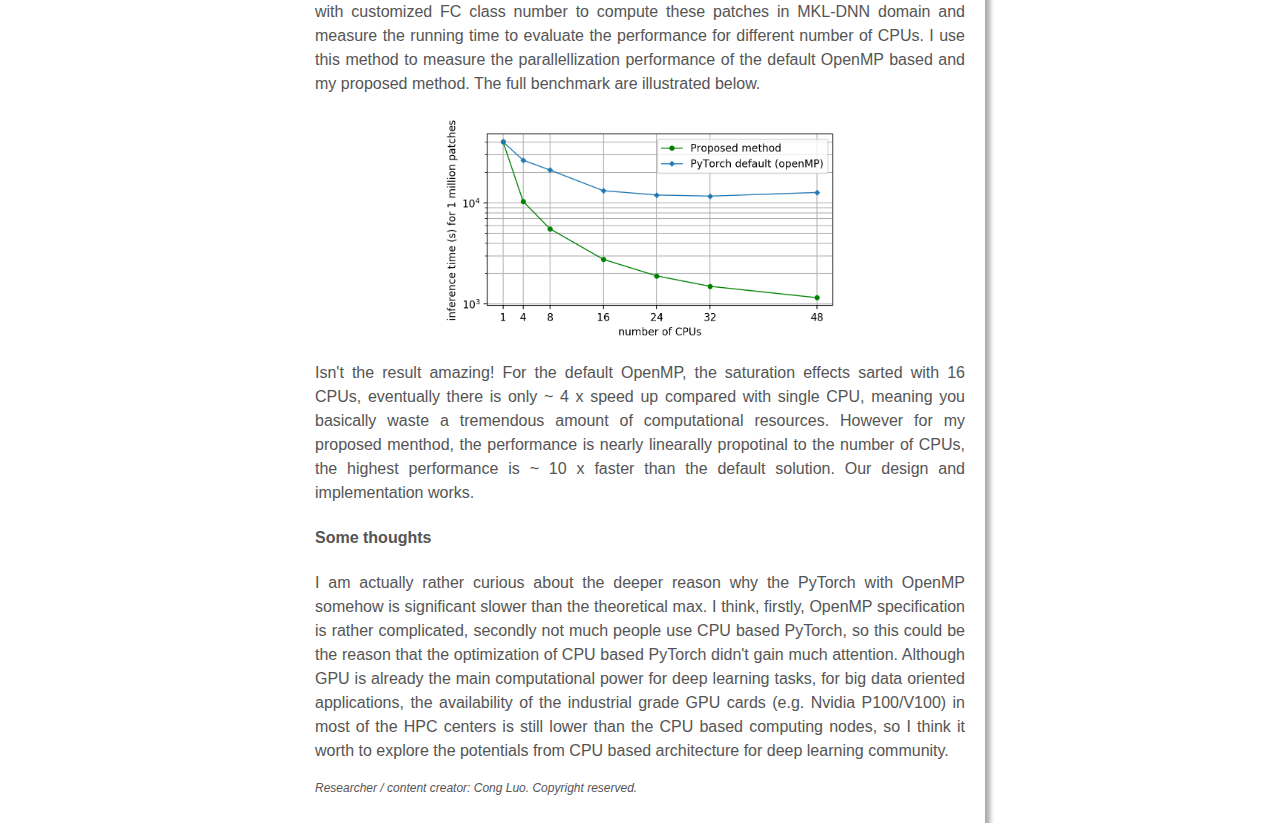
==== commit dff298b5: "improving the article" ====
--- a/cpu-hpc-pytorch/index.html
+++ b/cpu-hpc-pytorch/index.html
@@ -168,23 +168,23 @@
 
 
 <h1>
-	Leverage Parallel Performance for CPU based PyTorch Inferencing
+	Improving Parallellization Performance for CPU based PyTorch
 </h1>
 
 <h4><a name='bg'>Some backgrounds</a></h4>
 
-<p>
-Recently I've been informed by a colleague in a big project that one of my deep learning implementations for HPC has been requested and used to help a computing center (LRZ: Leibniz-Rechenzentrum) to evaluate / benchmark their next generation computating nodes (SuperMUC-NG phase 2). So I guess it worth to share this method, here are some backgrounds: although GPU is already the main computational power for deep learning tasks, for big data oriented scientific applications, the availability of the industrial grade GPU cards (e.g. Nvidia P100/V100) in most of the high performance computing centers (such as LRZ or JSC Jülich Supercomputing Centre) is still far lower than the typical CPU based computational nodes. Last year I had to translate my GPU basd Pytorch inference code into CPU based, the target machine is the LRZ's SuperMUC-NG thin node with 48 physical cores and 96 GB ram, as this type of node is the most common type in LRZ.
-</p>
-
-
-<p>
- A troubling issue is the low efficiency of the Pytorch CPU version, I expect ~ 50% percent speed drop on a high-end 48 cores node compared with a Nvidia V100, but it runs far slower than that. More specificailly: adding more CPUs to get involved in the computation wouldn't help much, put all 48 CPUs into computation would only get you ~ 4 - 8 speed up (depends on CNN architecture), via <code>htop</code> you can see that all CPUs are indeed in computation, the saturation effect is too early. I carried out the experiments at system level: launching job in fixing CPU affinity way and setting the NUMA (non-uniform memory access), the results are not particularly promising, none of the methods got me more than 5% of the performance increment. I thought about this, one possible reason could be that affinity / NUMA will facilitate the performance for simple computation, but for the massive matrix manipulation, they probably will not be able to contribute that much. I grabed a picture from PyTorch official docs <a href="https://pytorch.org/docs/stable/notes/cpu_threading_torchscript_inference.html?highlight=cpu%20threading">here</a>
-, which seems to be a common issue. </p>
+<!-- <p>
+Recently I've been informed by my supervisor that one of my deep learning implementation optimizations for HPC has been requested and used to help a computing center (LRZ: Leibniz-Rechenzentrum) to evaluate / benchmark their next generation computing node (supermuc-ng 2). I am very glad I can help, I would like to write a blog to share my method to help the community.
+</p> -->
+
+
+<p>
+The low efficiency of the CPU version PyTorch for HPC remains an unsolved issue: puting all 48 CPUs into computation would only get you ~ 4 - 8 speed up (depends on CNN architecture), via <code>htop</code>, I found out that all CPUs are indeed in computation, that means the threads are correctly spreaded, but the saturation effect comes too early. Conventionally, there are two system level solutions: (1) launching job in fixing CPU affinity way and (2) setting the NUMA (non-uniform memory access). However, after testing them, I found out none of the methods gained more than 5% increment for the performance. I guess one possible reason could be that affinity / NUMA will facilitate the performance for simple computation, but for massive matrix manipulations, those system level solutions probably will not be able to contribute that much to the speed. I grabed a picture from PyTorch official docs <a href="https://pytorch.org/docs/stable/notes/cpu_threading_torchscript_inference.html?highlight=cpu%20threading">here</a>
+, which seems to be a common issue already. </p>
 	<img src="https://pytorch.org/docs/stable/_images/cpu_threading_runtimes.svg" width="600">
 
 <p>
-	In this page I'd like to share the code level method for solving this issue. Please note it is aiming at improving the performance for multi-cores parallelization in a shared memory system, instead of the single-core, as single-core performance is a rather well solved issue (e.g. MKL-DNN, C++ based solution). If you are experiencing the same issue while working on inferencing very high resolution images (e.g. satellite observations) with PyTorch CPU version, this should help you.
+	In this article I'd like to share my method for solving this issue. Please note it is aiming at improving the performance for parallelization in a shared memory system instead of the single-core computer, as single-core performance is a rather well solved issue (e.g. MKL-DNN, C++ based solution). If you are experiencing the same issue while working on inferencing very high resolution images (let's say, with 1E8 pixels) with PyTorch CPU version, this should help you.
 </p>
 
 
@@ -203,7 +203,7 @@
 - BLAS = MKL
 </pre>
 
-and some specs of the CPU of target machine (SuperMUC NG thin node at LRZ) with 96 GB ram:
+and some specs of the test machine with 96 GB ram:
 <pre class="prettyprint">
 model name      : Intel(R) Xeon(R) Platinum 8174 CPU @ 3.10GHz
 stepping        : 4
@@ -211,21 +211,21 @@
 siblings        : 48
 </pre>
 
-so that the PyTorch is OpenMP and MKL-DNN built instead of the CUDA	based, meaning it is CPU instead of GPU based. Assume we are about to inference on a high resolution satellite observation image, let's say ~ 30,000 x 20,000 pixels (yes that large! as I don't have the copy right of the original satellite image, so I cannot post it here, but you can imagin &#128516;), as mentioned previously if we purely rely on the OpenMP (which is the default parallization) with few system level tricks, we woulndn't get much performance speed up even put all CPUs into the job. So from now on we completely give up the OpenMP by editing the corresponding environment variables in the python script and set the number of PyTorch threads to 1 as follow, in case you have set the CPU affinity/binding previously, you should also remove it.
+you can see PyTorch is indeed OpenMP and MKL-DNN built instead of the CUDA based, (meaning it is CPU based built). Assume we are about to inference on a high resolution image, as mentioned previously if we purely rely on the OpenMP (which is the default parallellization solution) with few system level tricks, we wouldn't get much performance speedup. So from now on we completely abandon the OpenMP by editing the corresponding environment variables in the python script and set the number of PyTorch threads to 1 as follow (in case we have set the CPU affinity/binding previously, let's also remove it).
 <pre class="prettyprint">
 os.environ['OMP_NUM_THREADS'] = '1'
 torch.set_num_threads(1)
 </pre>
 
-<p>OK, now we enter the world of customization for our parallization code. Assume we would like to use all CPUs, a very natural mind came to me is spawning 48 processes for this single job, so that each process and its corresponding memory space is independent (yes, sounds like CPU-RAM affinity). After reading the image into numpy array, we split the array into 48 partitions, and arrange each partition to a corresponding CPU.</p>
+<p>OK, now we enter the world allowing us to fully develop our own parallelization code. A very natural mind came up to me is spawning 48 processes (yes, processes insteads of threads), so that each process and its corresponding memory space is independent (yes, sounds like CPU-RAM affinity). In order to do so, after loading the image into numpy array, we can split the array into 48 partitions, and assign each partition to a single CPU to isolate the memory space.</p>
 
 <img src="img/cpu_ram.png" width="300">
 <div class='cap'>
-This image demonstrates the partition of the image, color indicates the index of CPU [0-47], the black area indicates where no valid data in the original input.
+Partitions of the input image, color indicates the index of CPU [0-47], the black area indicates where no valid data in the original input.
 </div>
 
 <p>
-	An important point is spawning multiple processes (memory isolated) is not identical to multithreading (memory shared within parent process), as we need to pin each memory space for a single CPU (otherwise we will not gain higher performance than OpenMP), there are handful ways for implementation, but the python <code>map</code> based methods seems not working for me. I suggest to write the PyTorch inference code (mainly the looping part) as a function meanwhile spawn it into 48 process by using <code>multiprocessing.Process()</code> method.
+	An important point is spawning multiple processes (memory isolated) is not identical to multithreading (memory shared within parent process).  Now we need to pin each memory space for a single CPU (otherwise we will not gain higher performance than OpenMP), there are handful ways for implementation, but the python <code>map</code> based methods seems not working for me. I suggest to write the PyTorch inference code (mainly the iteration part) as a function and spawn it into 48 process by using <code>multiprocessing.Process()</code> method as the code below indicates.
 </p>
 
 
@@ -256,42 +256,42 @@
         p.join()
 </pre>
 
-<p>The code clause above basically implement the isolated process generation for each physical CPU, just in case you are curious about the <code>pubobj</code> in the code, it is a publically writeable object for each process, I use the <code>numpy.ctypeslib</code> to create the ctype array to pass it as the argument.
-
-So back to our topic, what exactly happened when we run it on the target machine ? I put a <code>htop</code> screenshot here, We can see that indeed 48 processes have been allocated for each physical CPU. </p>
+<p>The code clause above basically implement the process generation for each physical CPU to be computed independently, just in case you are curious about the <code>pubobj</code> in the code, it is a publically writeable object for each process, I use the <code>numpy.ctypeslib</code> to create the ctype array to pass it as the argument.
+
+So back to our topic, what exactly happened when we run it? I put a <code>htop</code> screenshot here, from which you can see that indeed 48 processes have been allocated for each physical CPU. </p>
 
 <img src="img/htop.png" width="400">
 <div class='cap'>
-You might wonder why another half of the slots are in sleep, it is because another half are actually the hyper threadings, e.g.  CPU[76] is the hyper threading of CPU[28]. Running one process on one physical core is exactly what we need, so that the CPU running time is 100% concentrated on 1 task. And it seems the task can actually go around, however it only switch within the same physical core (for security reason, I masked the host info).
+You might wonder why another half of the slots are in sleep, it is because another half are actually the hyper threadings, running one process on one physical core is exactly what we need, so that the CPU running time is 100% concentrated on 1 task.
 </div>
 
 
 <p>
-Before revealing the final result,  I would like to introduce some computational parts, so from the input data, I extracted ~ 4E6 patches and interpolate them to 224 x 224 pixels, then I use the Resnet18 (with customized FC class number) to inference these patches in MKL-DNN domain and measure the running time to evaluate the performance for different number of CPUs. The same method also has been applied to the default OpenMP based solution. The full benchmark can be seen below.
+Before revealing the final result, I would like to introduce my benchmark method,  I generated ~ 4E6 image patches with resolution 224 x 224 pixels, then I use the Resnet18 with customized FC class number to compute these patches in MKL-DNN domain and measure the running time to evaluate the performance for different number of CPUs. I use this method to measure the parallellization performance of the default OpenMP based and my proposed method. The full benchmark are illustrated below.
 </p>
 
 
 <img src="img/cpu-benchmark.png" width="400">
 <p>
-Isn't the result amazing! The saturation effects sarted with 16 CPUs for the default OpenMP solution, eventually there is only ~ 4 x speed up compared with single CPU, meaning you basically waste a tremendous amount of computational resources if you simply specify <code>torch.set_thread_num(nCPU)</code>. However for the proposed menthod, you get nearly linear speed up, the highest performance is ~ 10 x faster than the default solution. Our design and implementation worked !
-</p>
-
+Isn't the result amazing! For the default OpenMP, the saturation effects sarted with 16 CPUs, eventually there is only ~ 4 x speed up compared with single CPU, meaning you basically waste a tremendous amount of computational resources. However for my proposed menthod, the performance is nearly linearally propotinal to the number of CPUs, the highest performance is ~ 10 x faster than the default solution. Our design and implementation works.
+</p>
+<!--
 <p>
  Just in case you are interested, the sicientific result of this computation is the classification map for a remote area near Tokyo.
 </p>
 
-<img src="img/tk_demo.png" width="350">
+<img src="img/tk_demo.png" width="350"> -->
 
 <h4><a name='th'>Some thoughts</a></h4>
 
 
 <p>
-I am actually rather curious about the deeper reason why the Pytorch with OpenMP somehow is significant slower than the theoretical max, or it is just a phenomenon that only happen to CNN based architecture, as another CNN architecture used in our project also exhibits a similar behavior. During this experiments, I also translate the code into with C++ using the LibTorch to exam the single core performance, which runs roughly at the same speed as Python version, I guess maybe the C++ and Python are actually using the same background,  if I have time, I may also write another article for exploring the methods to imporve single core performance for CPU node.
+I am actually rather curious about the deeper reason why the PyTorch with OpenMP somehow is significant slower than the theoretical max. I think, firstly, OpenMP specification is rather complicated, secondly not much people use CPU based PyTorch, so this could be the reason that the optimization of CPU based PyTorch didn't gain much attention. Although GPU is already the main computational power for deep learning tasks, for big data oriented applications, the availability of the industrial grade GPU cards (e.g. Nvidia P100/V100) in most of the HPC centers is still lower than the CPU based computing nodes, so I think it worth to explore the potentials from CPU based architecture for deep learning community.
 </p>
 
 
 <p id='courtesy'>
-	Researcher / content creator: Cong Luo &#128516; @ TUM.
+	Researcher / content creator: Cong Luo. Copyright reserved.
 </p>
 </body>
 </html>
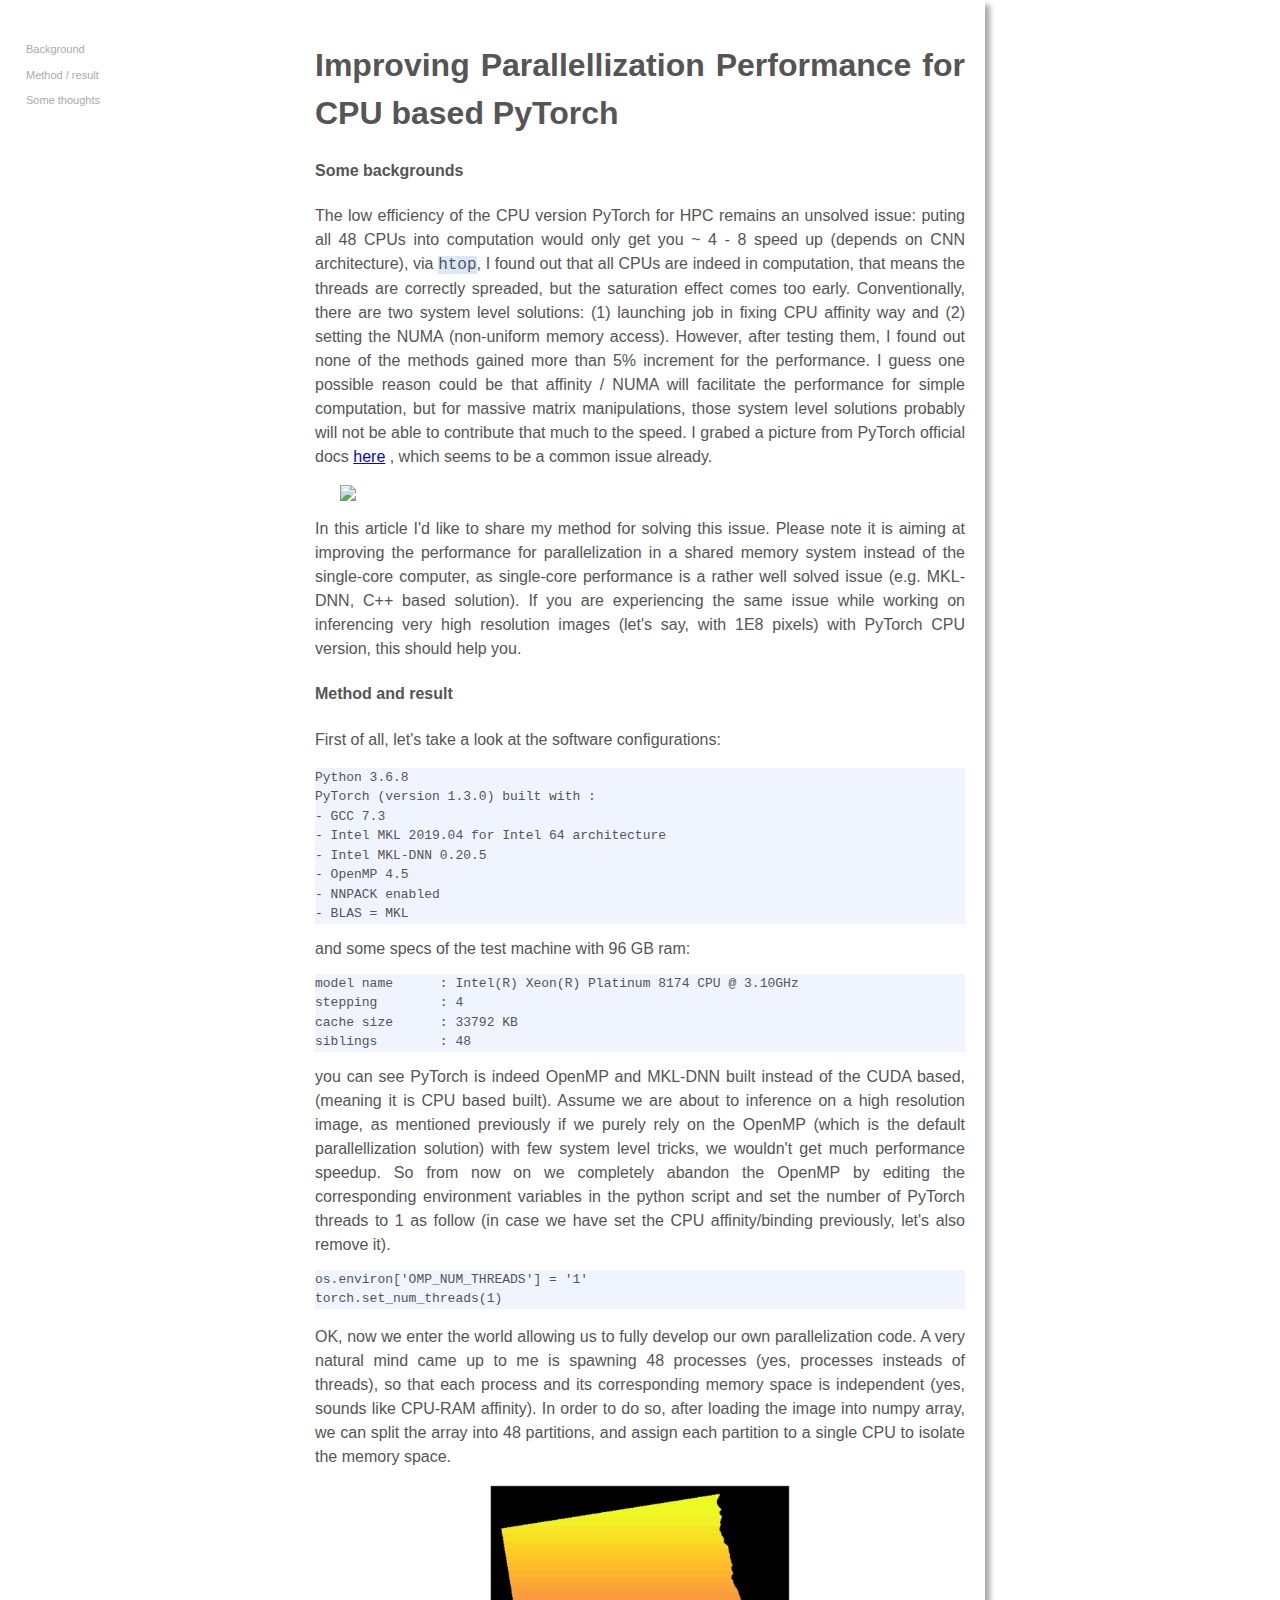
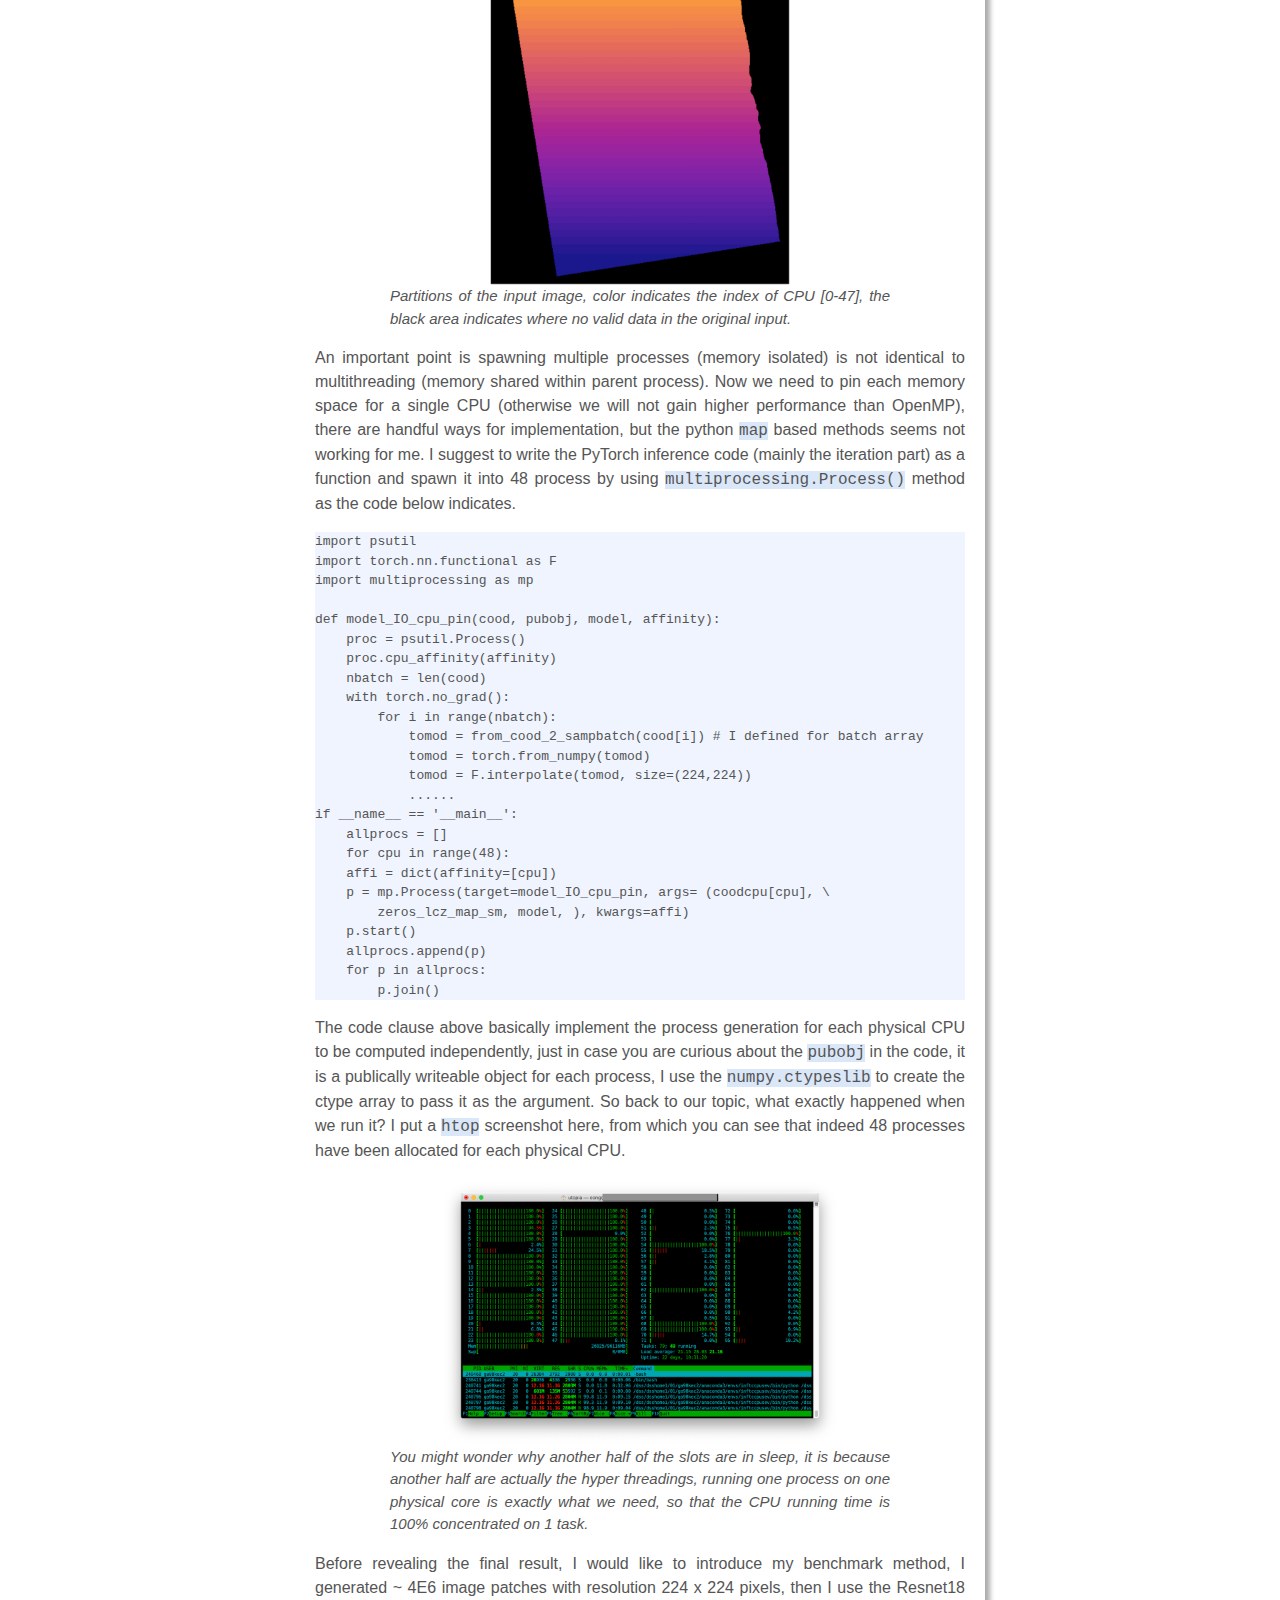
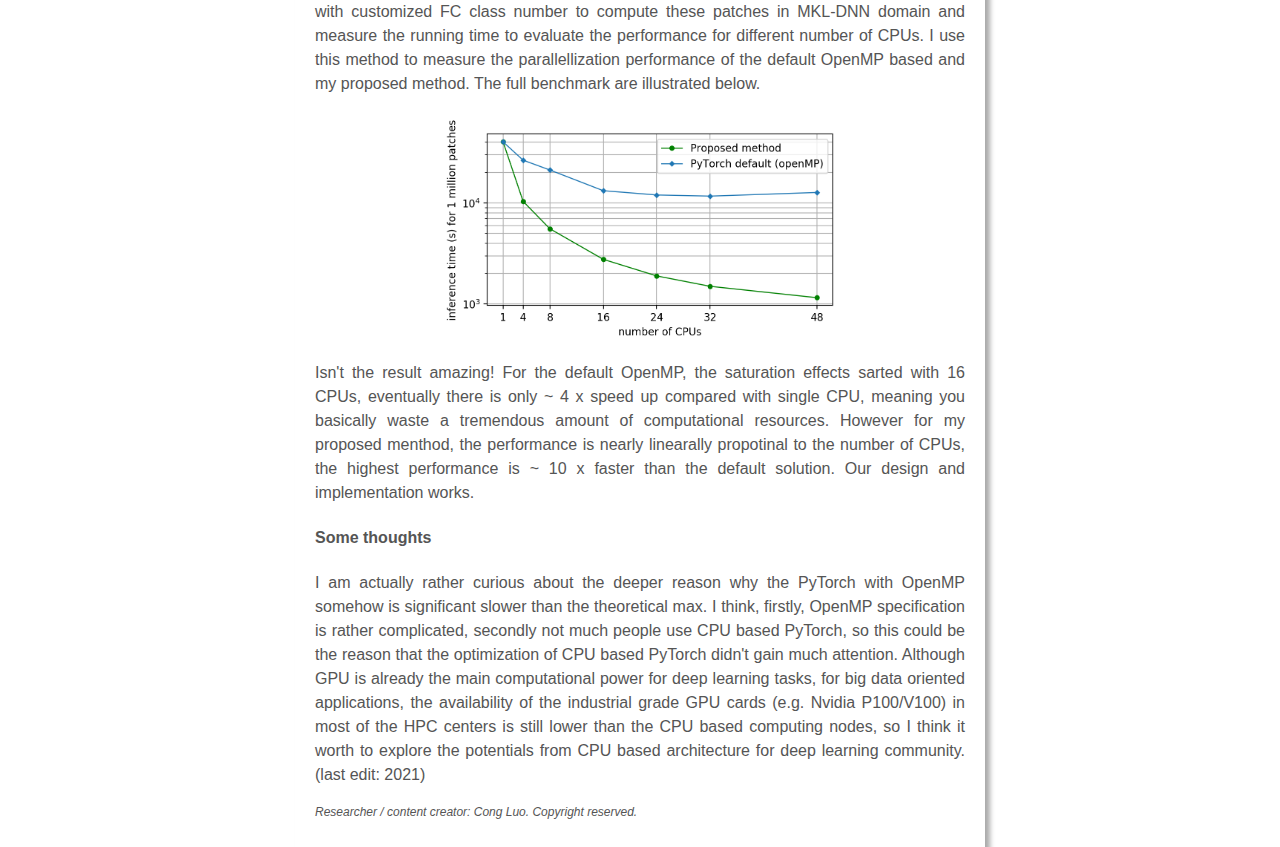
==== commit 54efcc63: "update" ====
--- a/cpu-hpc-pytorch/index.html
+++ b/cpu-hpc-pytorch/index.html
@@ -286,8 +286,10 @@
 
 
 <p>
-I am actually rather curious about the deeper reason why the PyTorch with OpenMP somehow is significant slower than the theoretical max. I think, firstly, OpenMP specification is rather complicated, secondly not much people use CPU based PyTorch, so this could be the reason that the optimization of CPU based PyTorch didn't gain much attention. Although GPU is already the main computational power for deep learning tasks, for big data oriented applications, the availability of the industrial grade GPU cards (e.g. Nvidia P100/V100) in most of the HPC centers is still lower than the CPU based computing nodes, so I think it worth to explore the potentials from CPU based architecture for deep learning community.
-</p>
+I am actually rather curious about the deeper reason why the PyTorch with OpenMP somehow is significant slower than the theoretical max. I think, firstly, OpenMP specification is rather complicated, secondly not much people use CPU based PyTorch, so this could be the reason that the optimization of CPU based PyTorch didn't gain much attention. Although GPU is already the main computational power for deep learning tasks, for big data oriented applications, the availability of the industrial grade GPU cards (e.g. Nvidia P100/V100) in most of the HPC centers is still lower than the CPU based computing nodes, so I think it worth to explore the potentials from CPU based architecture for deep learning community. (last edit: 2021)
+</p>
+
+
 
 
 <p id='courtesy'>
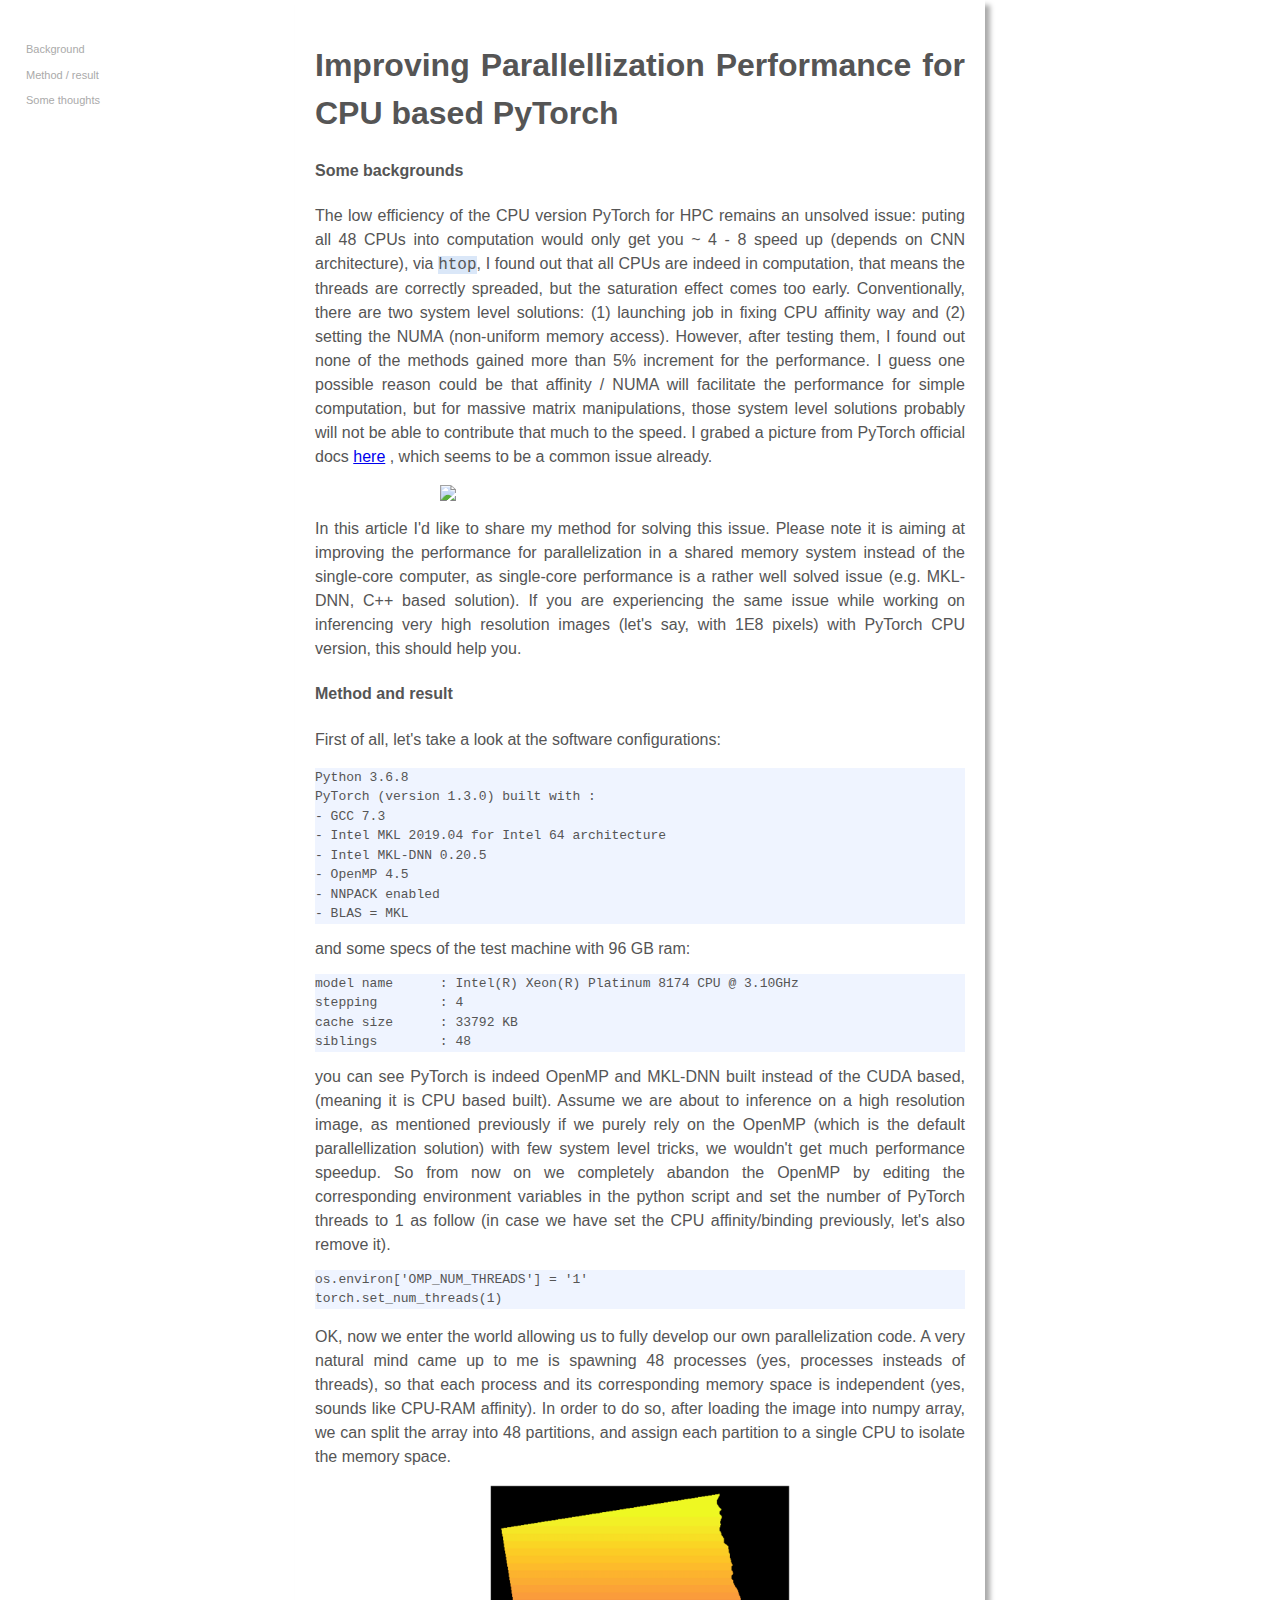
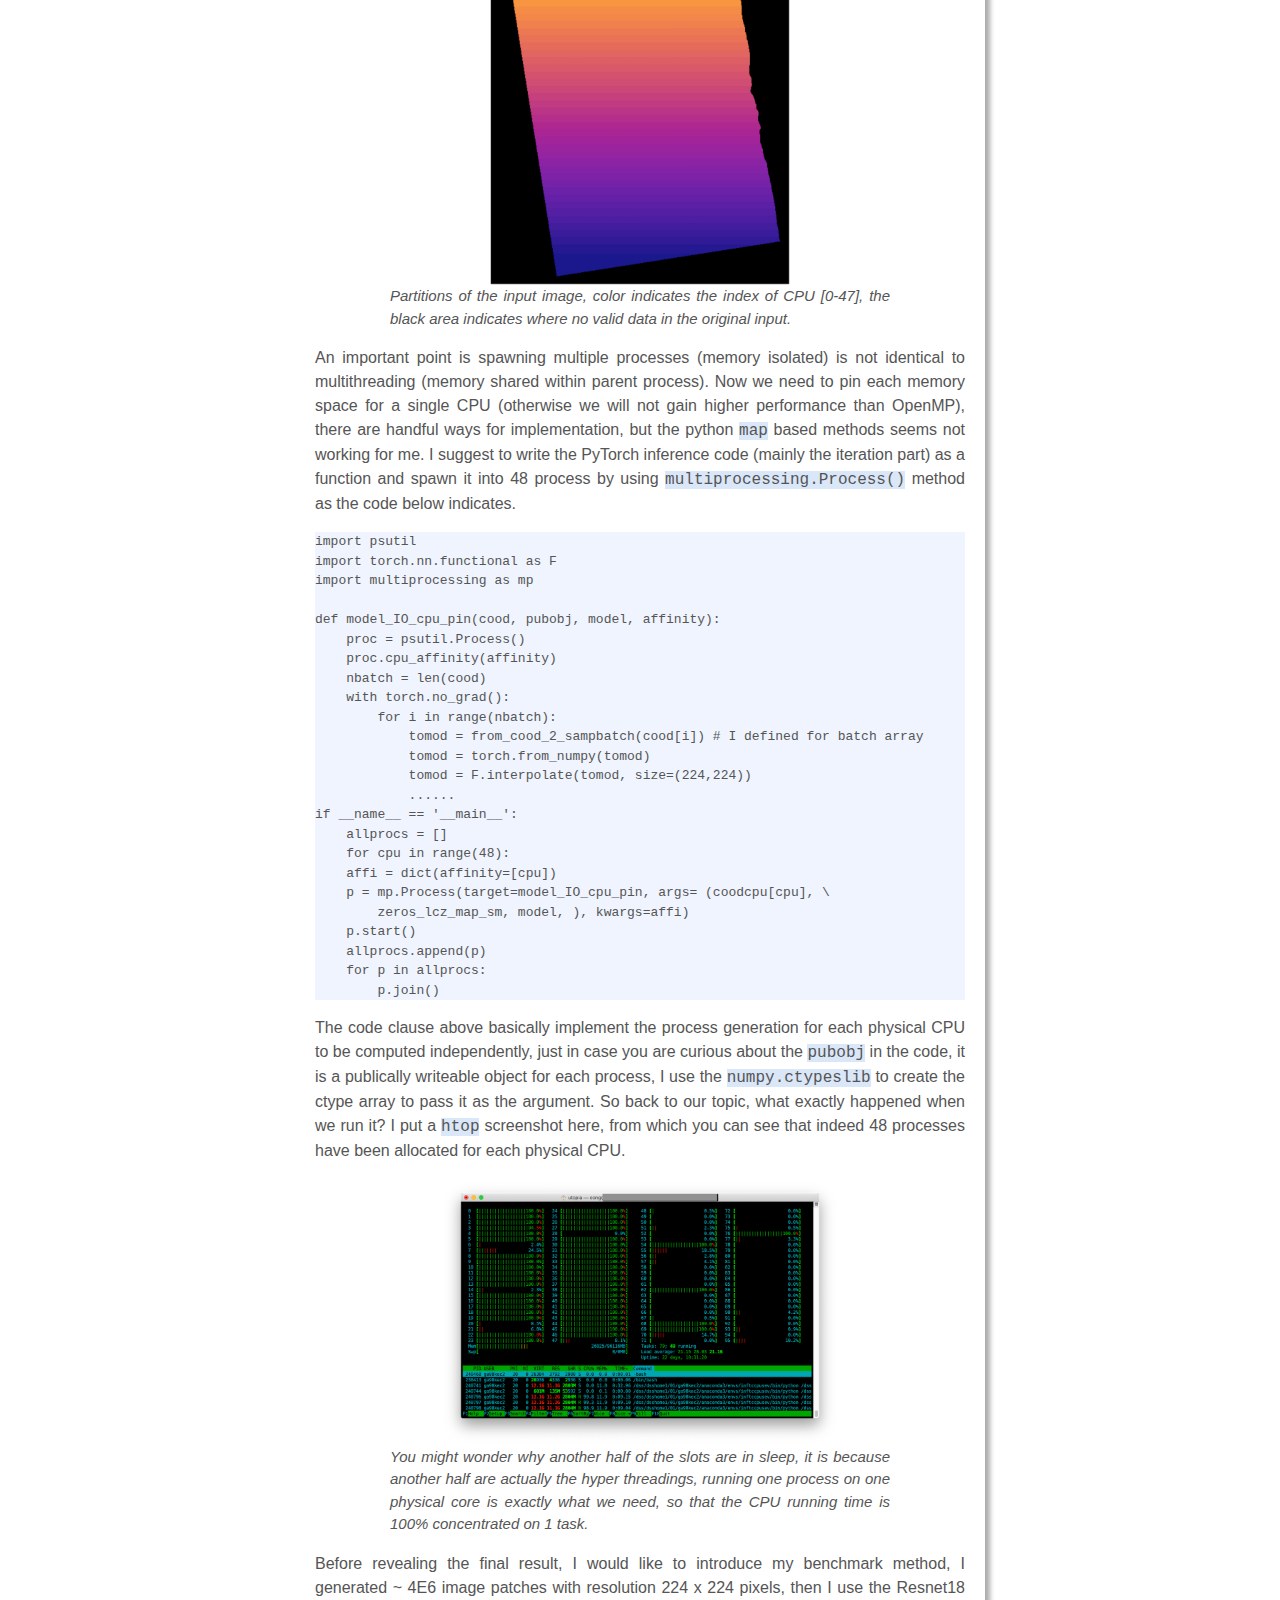
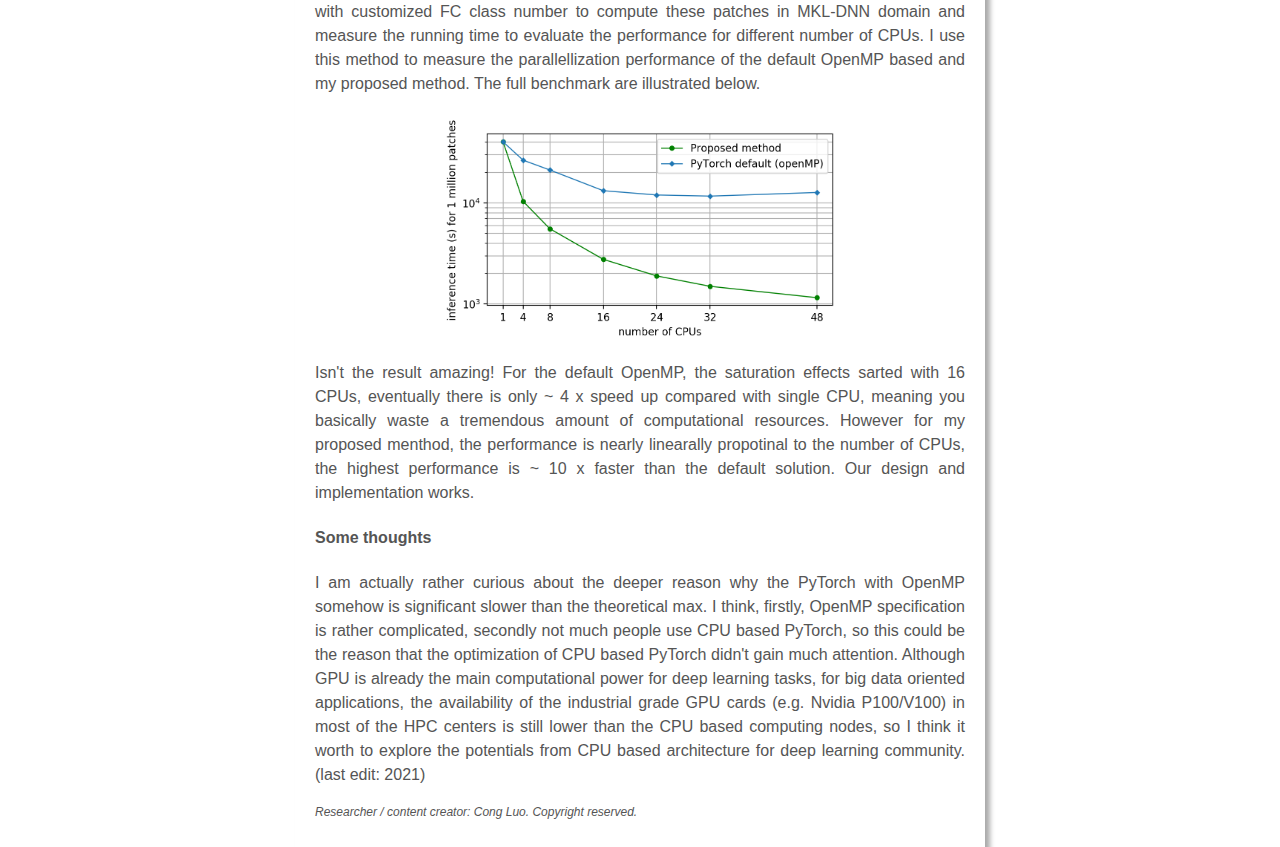
==== commit 41da33ef: "update" ====
--- a/cpu-hpc-pytorch/index.html
+++ b/cpu-hpc-pytorch/index.html
@@ -181,7 +181,7 @@
 <p>
 The low efficiency of the CPU version PyTorch for HPC remains an unsolved issue: puting all 48 CPUs into computation would only get you ~ 4 - 8 speed up (depends on CNN architecture), via <code>htop</code>, I found out that all CPUs are indeed in computation, that means the threads are correctly spreaded, but the saturation effect comes too early. Conventionally, there are two system level solutions: (1) launching job in fixing CPU affinity way and (2) setting the NUMA (non-uniform memory access). However, after testing them, I found out none of the methods gained more than 5% increment for the performance. I guess one possible reason could be that affinity / NUMA will facilitate the performance for simple computation, but for massive matrix manipulations, those system level solutions probably will not be able to contribute that much to the speed. I grabed a picture from PyTorch official docs <a href="https://pytorch.org/docs/stable/notes/cpu_threading_torchscript_inference.html?highlight=cpu%20threading">here</a>
 , which seems to be a common issue already. </p>
-	<img src="https://pytorch.org/docs/stable/_images/cpu_threading_runtimes.svg" width="600">
+	<img src="https://pytorch.org/docs/stable/_images/cpu_threading_runtimes.svg" width="400">
 
 <p>
 	In this article I'd like to share my method for solving this issue. Please note it is aiming at improving the performance for parallelization in a shared memory system instead of the single-core computer, as single-core performance is a rather well solved issue (e.g. MKL-DNN, C++ based solution). If you are experiencing the same issue while working on inferencing very high resolution images (let's say, with 1E8 pixels) with PyTorch CPU version, this should help you.
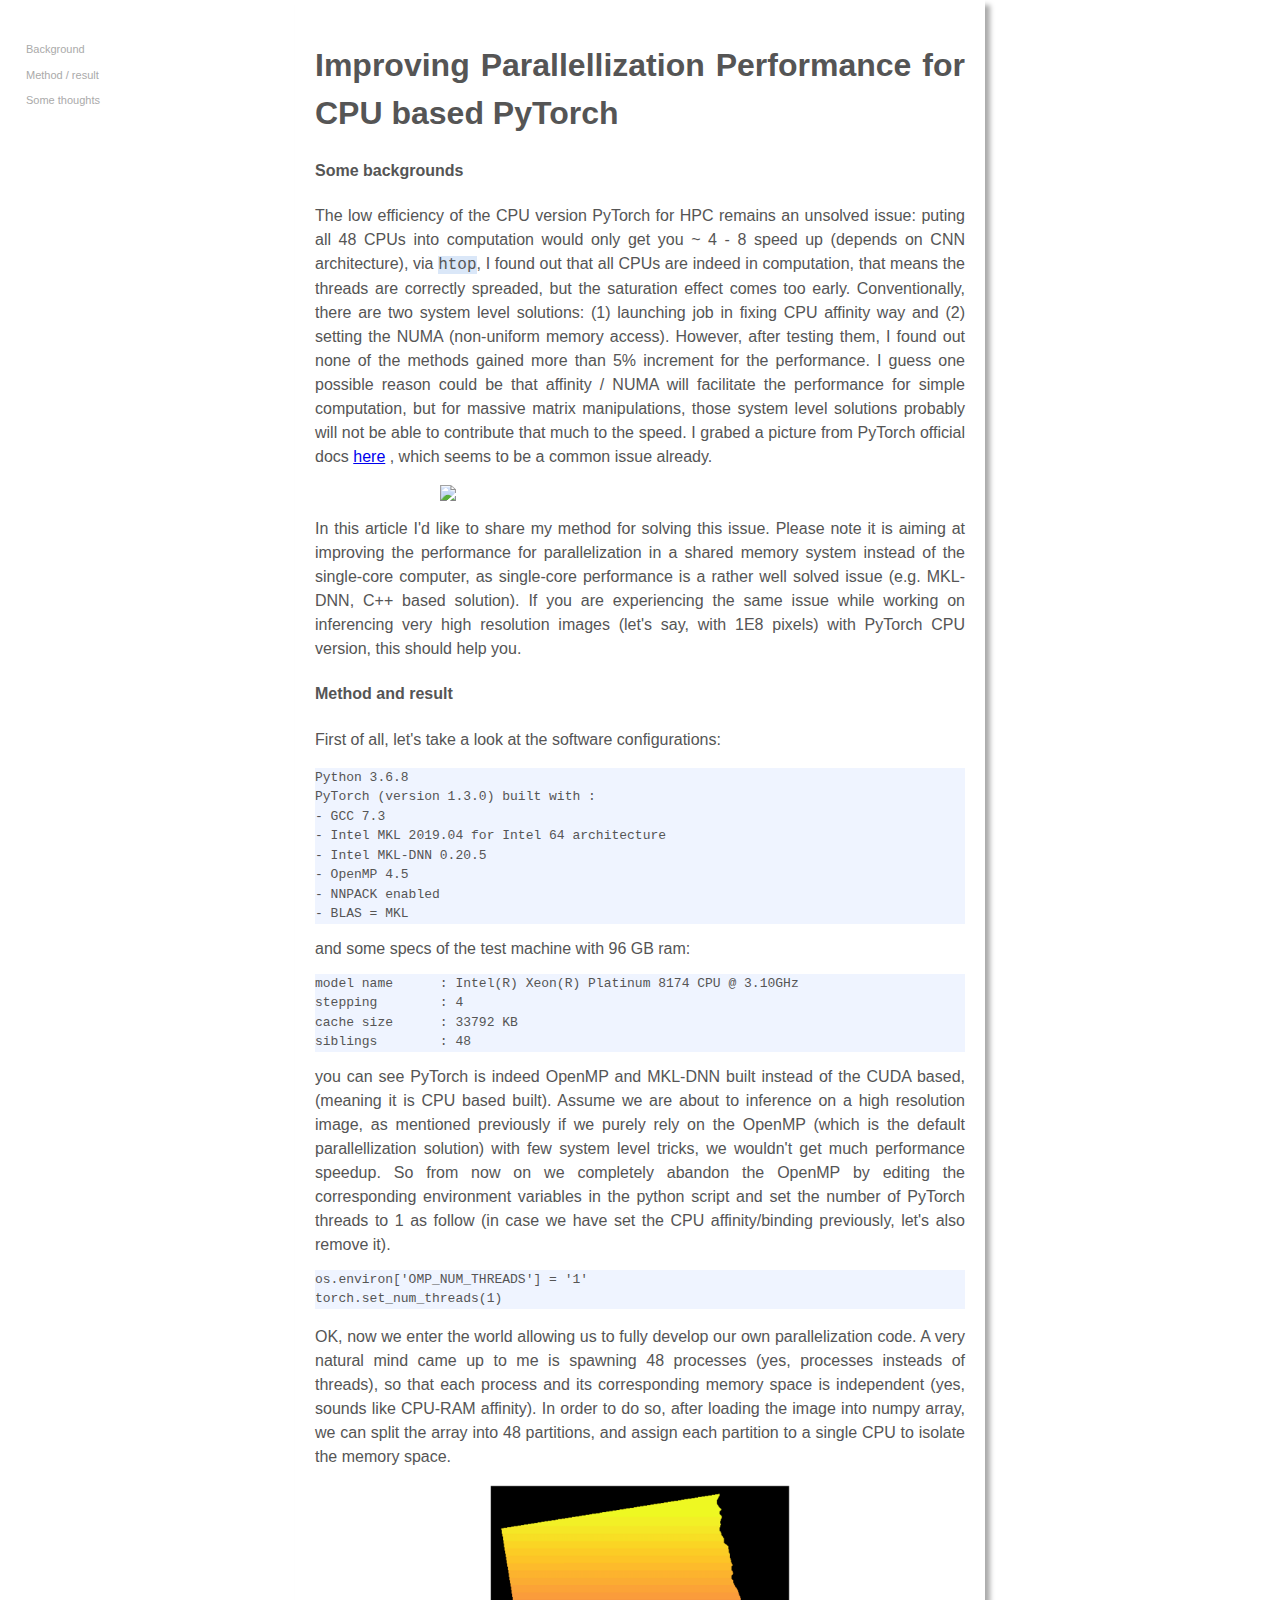
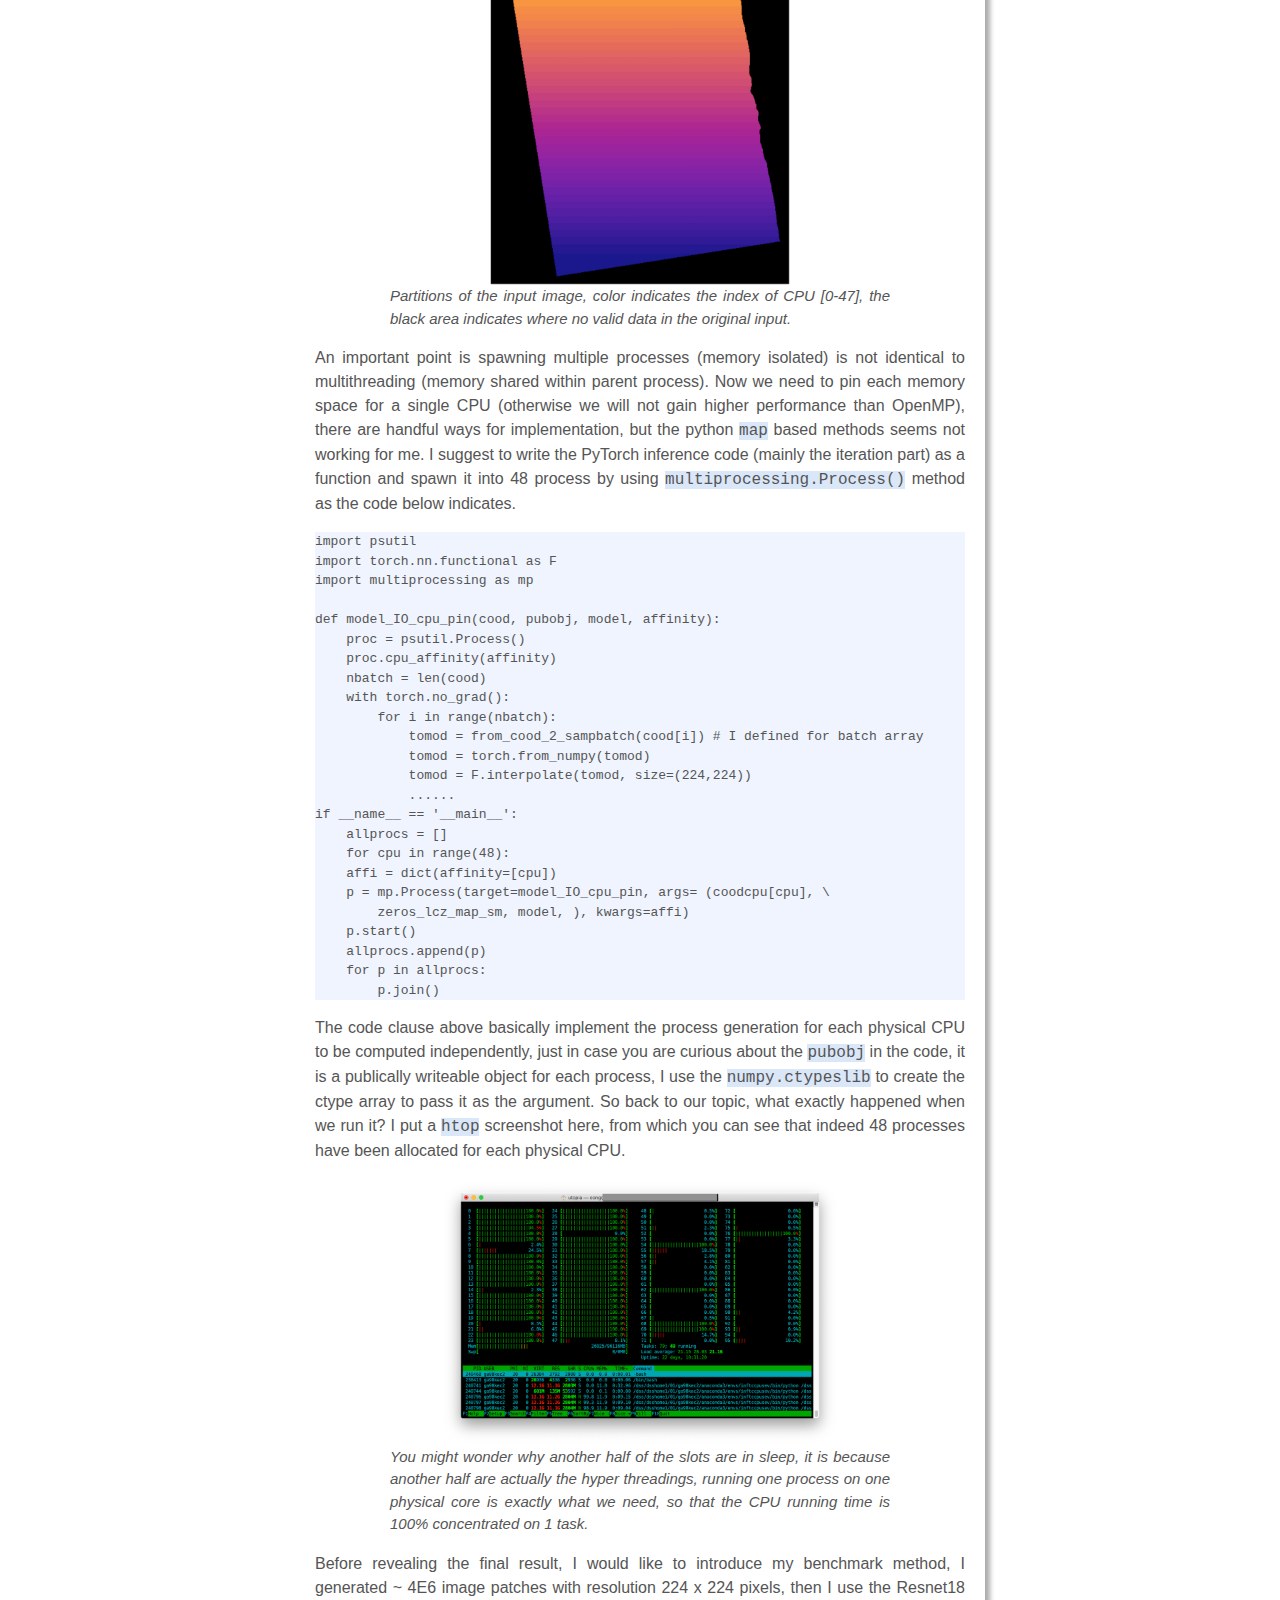
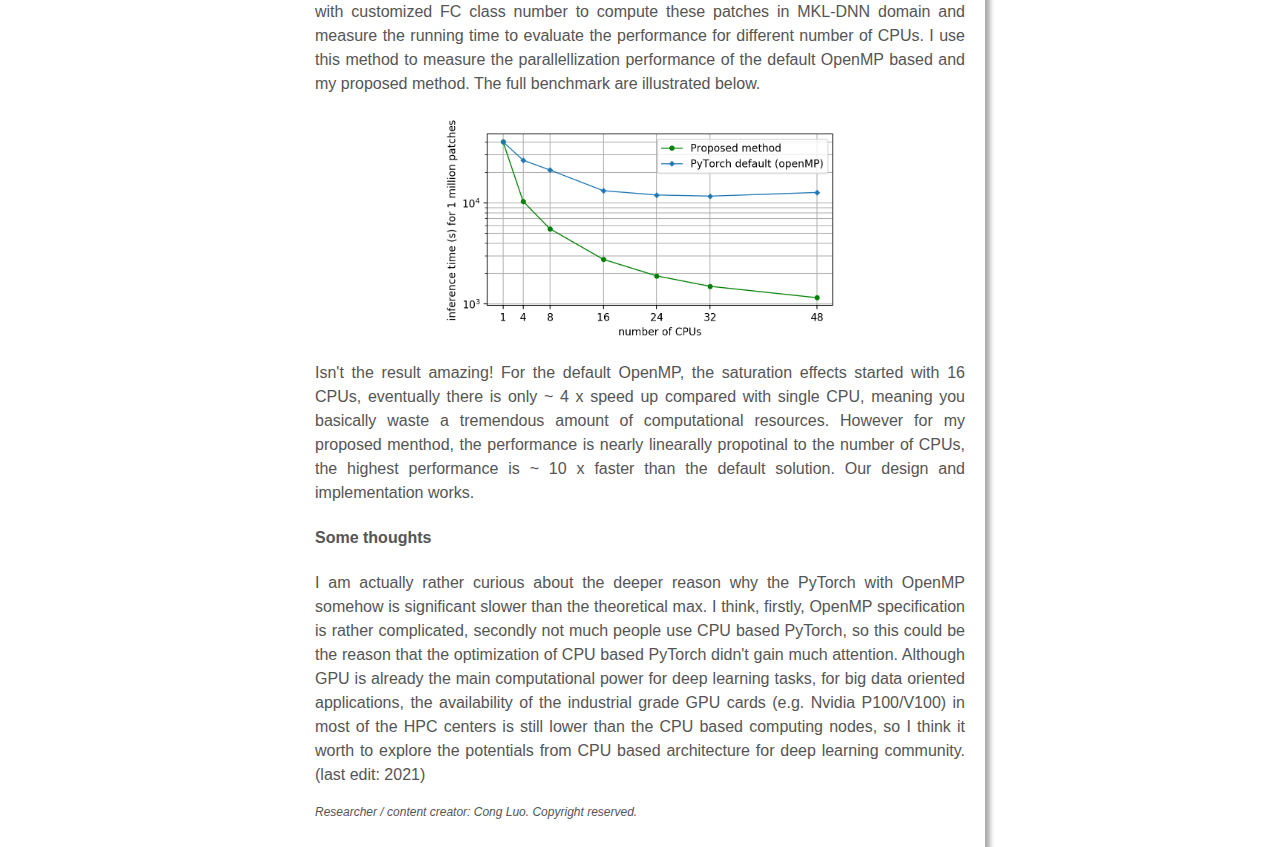
==== commit 373ca8f5: "update" ====
--- a/cpu-hpc-pytorch/index.html
+++ b/cpu-hpc-pytorch/index.html
@@ -273,7 +273,7 @@
 
 <img src="img/cpu-benchmark.png" width="400">
 <p>
-Isn't the result amazing! For the default OpenMP, the saturation effects sarted with 16 CPUs, eventually there is only ~ 4 x speed up compared with single CPU, meaning you basically waste a tremendous amount of computational resources. However for my proposed menthod, the performance is nearly linearally propotinal to the number of CPUs, the highest performance is ~ 10 x faster than the default solution. Our design and implementation works.
+Isn't the result amazing! For the default OpenMP, the saturation effects started with 16 CPUs, eventually there is only ~ 4 x speed up compared with single CPU, meaning you basically waste a tremendous amount of computational resources. However for my proposed menthod, the performance is nearly linearally propotinal to the number of CPUs, the highest performance is ~ 10 x faster than the default solution. Our design and implementation works.
 </p>
 <!--
 <p>
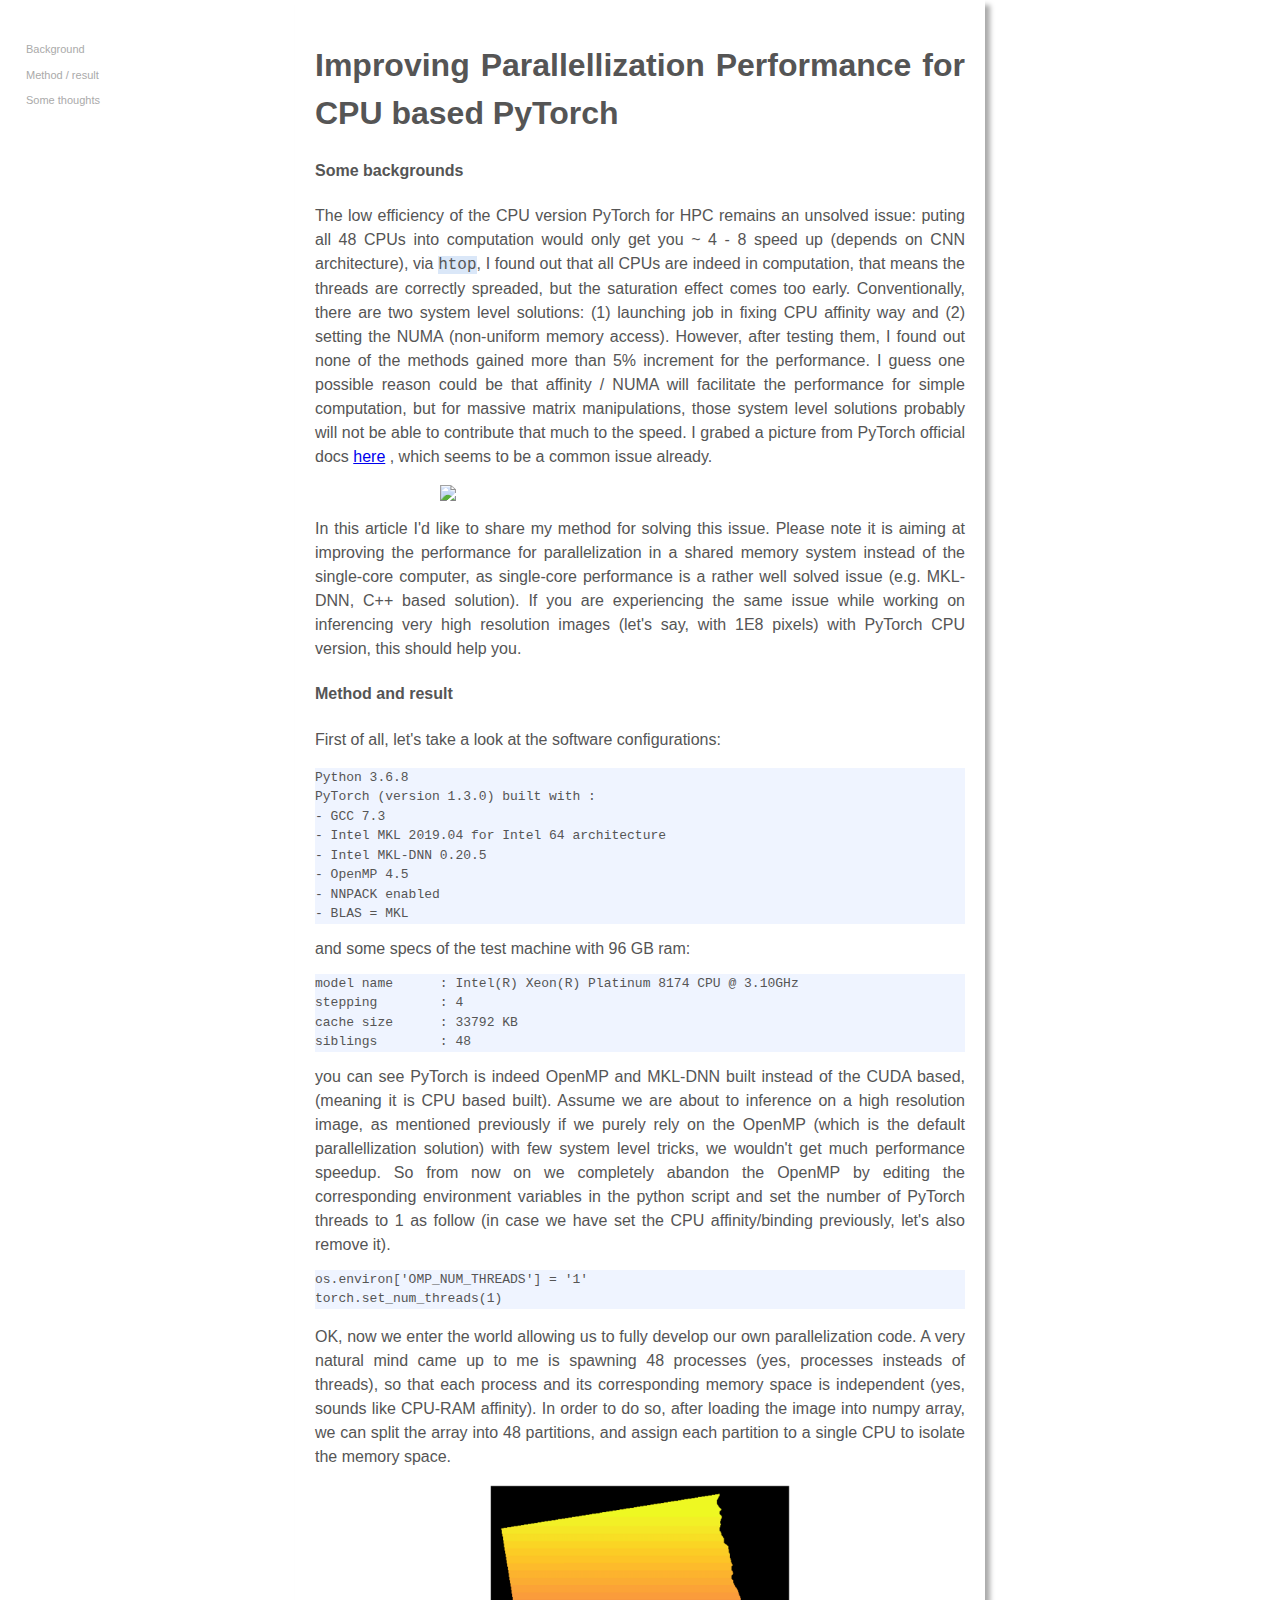
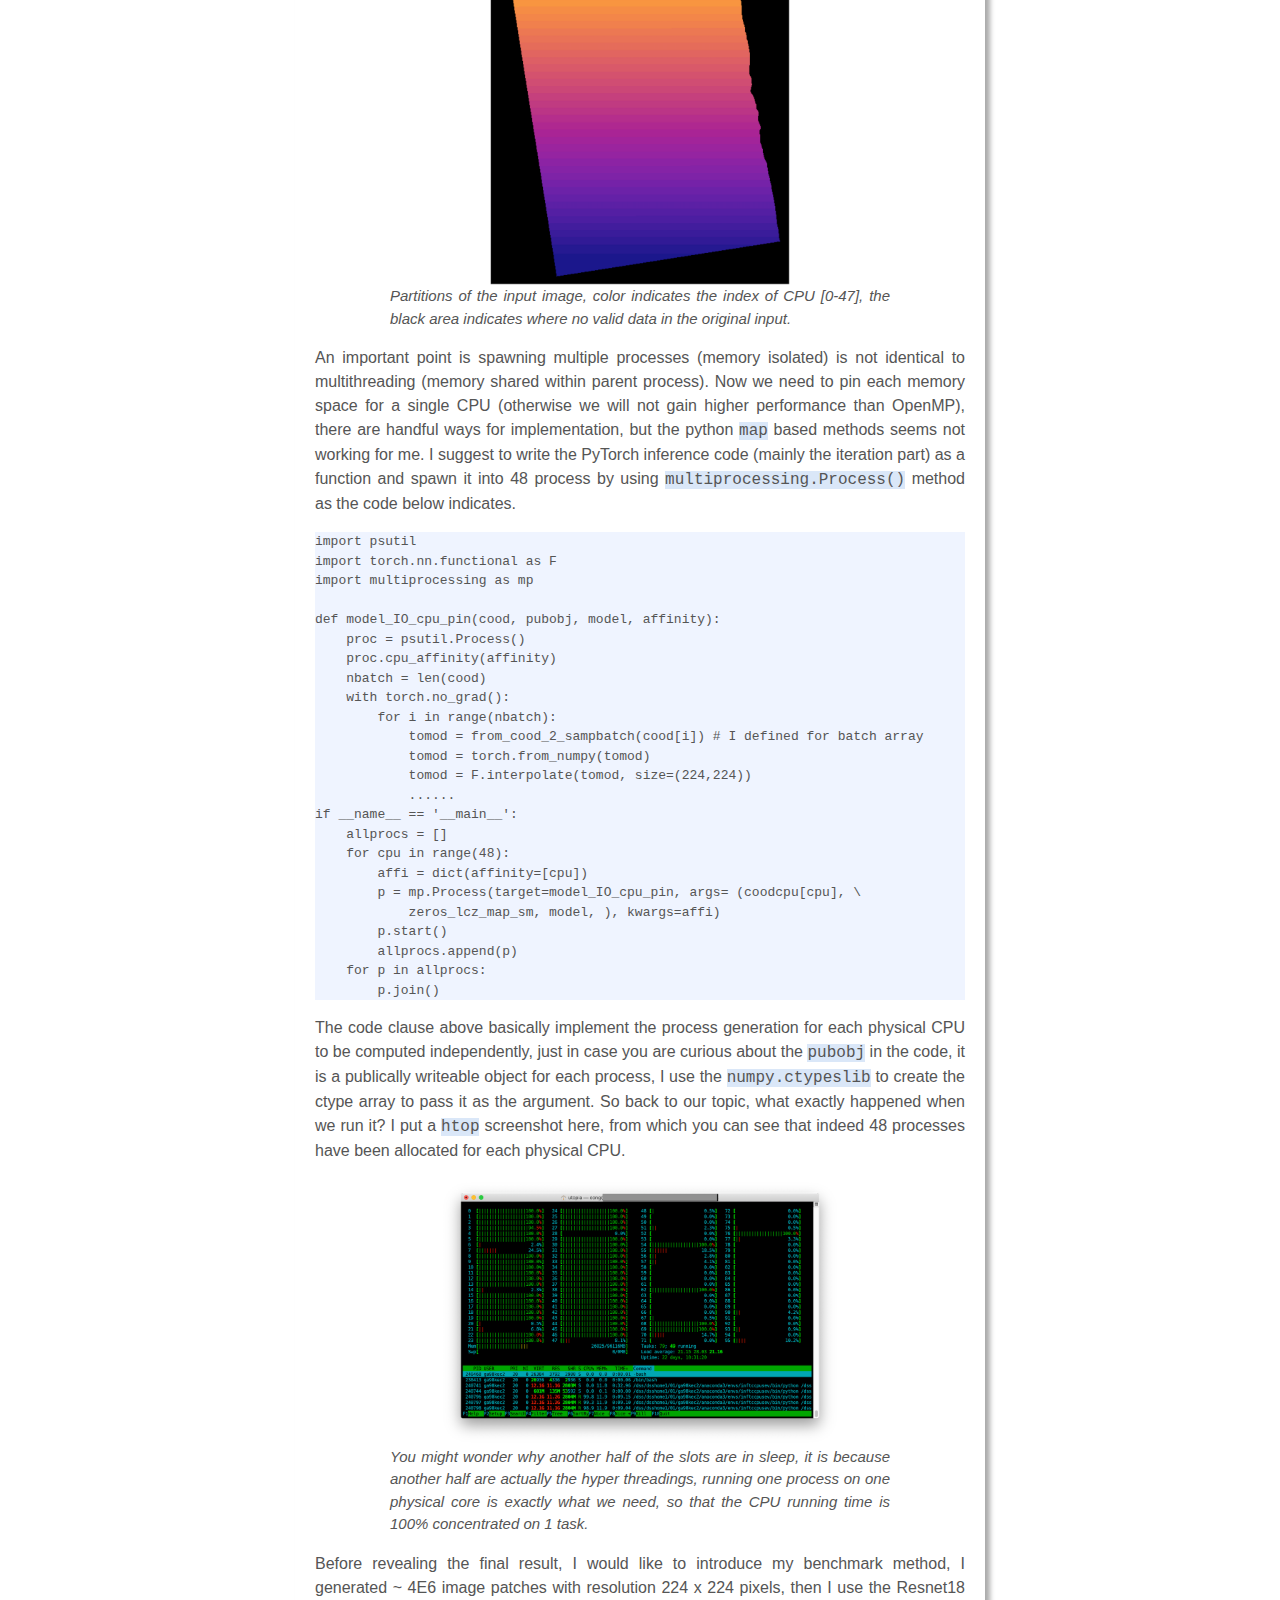
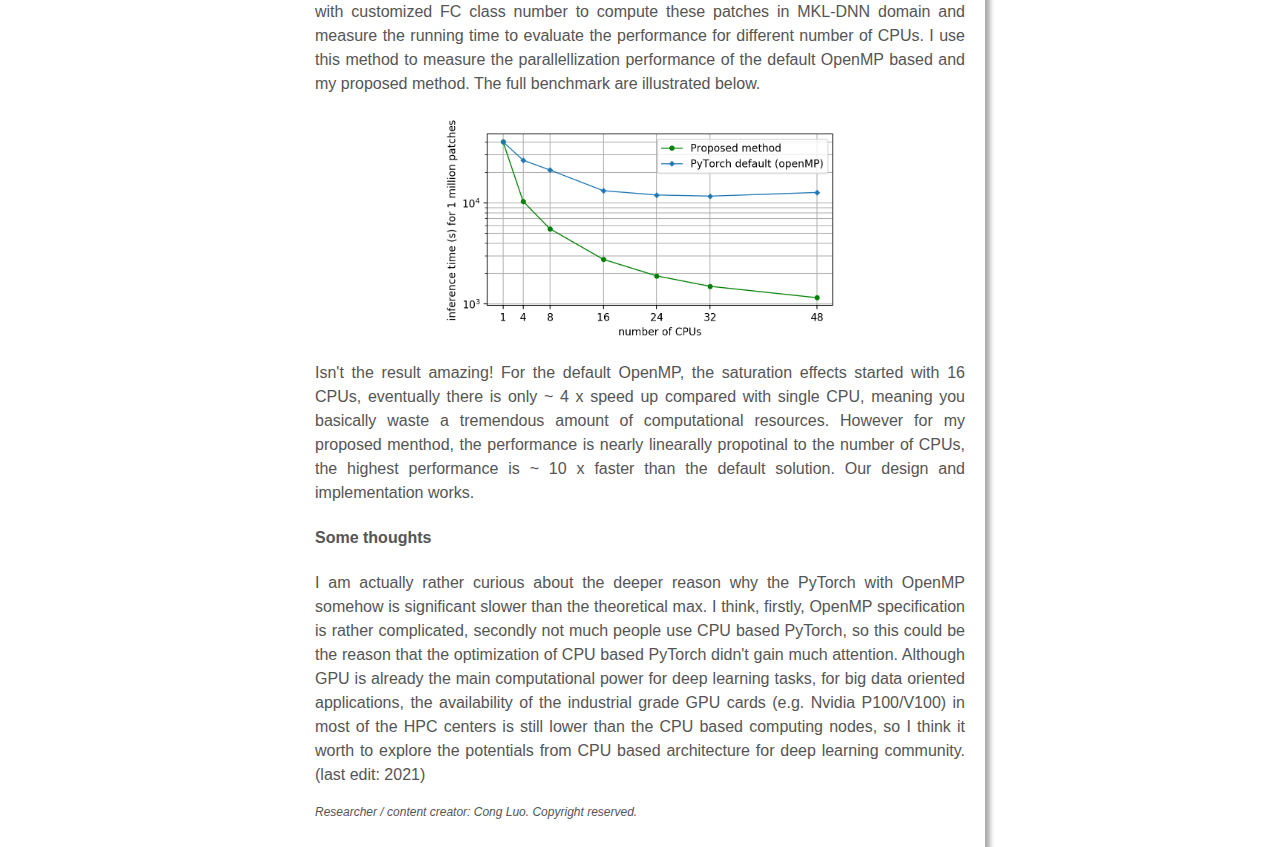
==== commit 855b5858: "update" ====
--- a/cpu-hpc-pytorch/index.html
+++ b/cpu-hpc-pytorch/index.html
@@ -247,11 +247,11 @@
 if __name__ == '__main__':
     allprocs = []
     for cpu in range(48):
-    affi = dict(affinity=[cpu])
-    p = mp.Process(target=model_IO_cpu_pin, args= (coodcpu[cpu], \
-        zeros_lcz_map_sm, model, ), kwargs=affi)
-    p.start()
-    allprocs.append(p)
+        affi = dict(affinity=[cpu])
+        p = mp.Process(target=model_IO_cpu_pin, args= (coodcpu[cpu], \
+            zeros_lcz_map_sm, model, ), kwargs=affi)
+        p.start()
+        allprocs.append(p)
     for p in allprocs:
         p.join()
 </pre>
